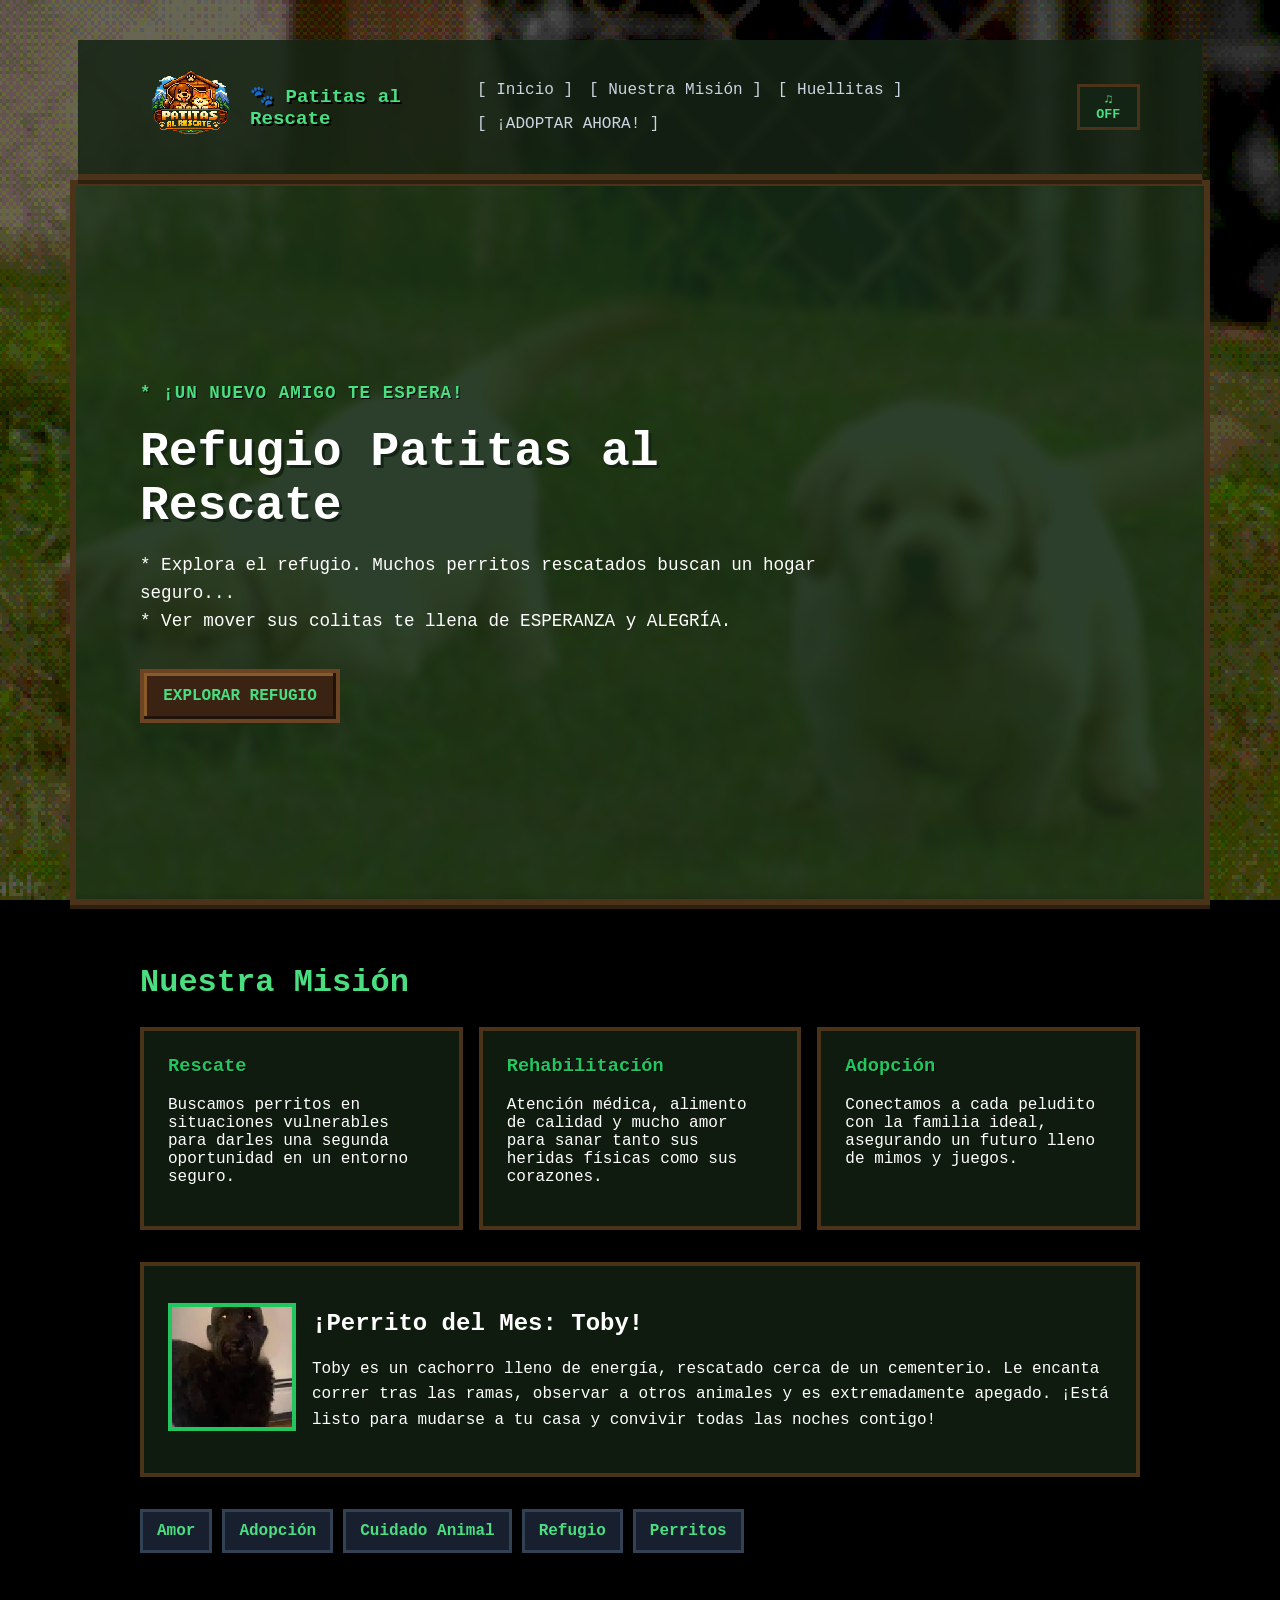
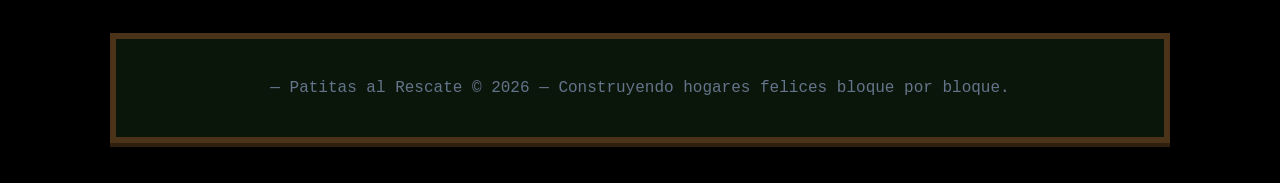
==== index.html @ 2d3a8abf "Dia 1, subida de la base del proyecto. asdqljwekqjwe" ====
<!DOCTYPE html>
<html lang="es">
<head>
    <meta charset="UTF-8">
    <meta name="viewport" content="width=device-width, initial-scale=1.0">
    <title>Patitas al Rescate - Refugio Animal</title>
    <link rel="stylesheet" href="css/style.css">
</head>
<body>

    <nav class="navbar">
        <img class="nav-icon" src="media/img/icono.jpg" alt="Perrito rescatado en estilo pixel art">
        <a class="logo" href="#inicio">🐾 Patitas al Rescate</a>
        <div class="nav-links">
            <a href="#inicio">[ Inicio ]</a>
            <a href="#misiones">[ Nuestra Misión ]</a>
            <a href="#perritos">[ Huellitas ]</a>
            <a class="btn-retro" href="adopciones.html">[ ¡ADOPTAR AHORA! ]</a>
        </div>

        <button class="btn-musica" onclick="var m=document.getElementById('ost'); if(m.paused){m.play(); this.textContent='♫ ON';}else{m.pause(); this.textContent='♫ OFF';}">♫ OFF</button>
        <audio id="ost" src="assets/TerrariaOverworld.mp3" loop></audio>
    </nav>

    <header id="inicio" class="hero">
        <div class="hero-content">
            <p class="eyebrow">* ¡Un nuevo amigo te espera!</p>
            <h1>Refugio Patitas al Rescate</h1>
            <p class="dialogo-rpg">
                * Explora el refugio. Muchos perritos rescatados buscan un hogar seguro... <br>
                * Ver mover sus colitas te llena de ESPERANZA y ALEGRÍA.
            </p>
            <a class="button" href="#misiones">EXPLORAR REFUGIO</a>
        </div>
    </header>

    <main class="container">

        <section id="misiones" class="section">
            <h2>Nuestra Misión</h2>
            <div class="cards">
                <article class="card">
                    <h3>Rescate</h3>
                    <p>Buscamos perritos en situaciones vulnerables para darles una segunda oportunidad en un entorno seguro.</p>
                </article>
                <article class="card">
                    <h3>Rehabilitación</h3>
                    <p>Atención médica, alimento de calidad y mucho amor para sanar tanto sus heridas físicas como sus corazones.</p>
                </article>
                <article class="card">
                    <h3>Adopción</h3>
                    <p>Conectamos a cada peludito con la familia ideal, asegurando un futuro lleno de mimos y juegos.</p>
                </article>
            </div>
        </section>

        <section id="perritos" class="profile-row">
            <div class="avatar-container">
                <img src="media/img/Toby.jpeg" alt="Perrito rescatado en estilo pixel art">
            </div>  
            <div class="perfil-info">
                <h2> ¡Perrito del Mes: Toby!</h2>
                <p>
                    Toby es un cachorro lleno de energía, rescatado cerca de un cementerio. 
                    Le encanta correr tras las ramas, observar a otros animales y es extremadamente apegado. 
                    ¡Está listo para mudarse a tu casa y convivir todas las noches contigo!
                </p>
            </div>
        </section>

        <section class="tags">
            <span>Amor</span>
            <span>Adopción</span>
            <span>Cuidado Animal</span>
            <span>Refugio</span>
            <span>Perritos</span>
        </section>

    </main>

    <footer class="footer">
        <p>— Patitas al Rescate © 2026 — Construyendo hogares felices bloque por bloque.</p>
    </footer>

</body>
</html>
---- css/style.css ----
CSS


* {
    box-sizing: border-box;
}

body {
    margin: 0;
    font-family: 'Courier New', Courier, monospace;
    background-color: #000000;
    background-image: linear-gradient(rgba(0, 0, 0, 0.6), rgba(0, 0, 0, 0.6)), url('../media/img/fondo.gif');
    background-size: cover;
    background-position: center;
    background-repeat: no-repeat;
    background-attachment: fixed;
    color: #ffffff;
    display: flex;
    flex-direction: column;
    align-items: center;
    padding: 40px 20px;
    image-rendering: pixelated;
}

.navbar {
    position: sticky;
    top: 0;
    display: flex;
    justify-content: space-between;
    align-items: center;
    padding: 16px 5%;
    background-color: rgba(20, 36, 20, 0.85);
    backdrop-filter: blur(4px);
    border-bottom: 6px solid #4a3319;
    box-shadow: 0 4px 0 #2e1f0f;
    z-index: 10;
    width: 100%;
    max-width: 1000px;
}

.nav-icon {
    width: 102px;
    height: 102px;
    object-fit: cover;
    margin-right: 8px;
}

.nav-icon:hover{
    transform: scale(1.2);
}


.logo {
    color: #4ade80;
    font-weight: bold;
    text-decoration: none;
    font-size: 1.2rem;
    text-shadow: 2px 2px 0px #000;
    margin-right: auto;
}

.nav-links {
    display: flex;
    gap: 16px;
    flex-wrap: wrap;
}

.nav-links a {
    color: #cbd5e1;
    text-decoration: none;
}

.nav-links a:hover {
    color: #22c55e;
    text-shadow: 1px 1px 0px #000;
}

.hero {
    min-height: 65vh;
    display: flex;
    align-items: center;
    padding: 5vw;
    background-color: rgba(26, 51, 26, 0.75);
    backdrop-filter: blur(4px);
    border: 6px solid #4a3319;
    box-shadow: 0 4px 0 #2e1f0f;
    color: white;
    width: 100%;
    max-width: 1000px;
}

.hero-content {
    max-width: 720px;
}

.eyebrow {
    font-weight: bold;
    letter-spacing: 1px;
    text-transform: uppercase;
    color: #4ade80;
    text-shadow: 1px 1px 0px #000;
}

.hero h1 {
    font-size: 3rem;
    margin: 0 0 1rem;
    text-shadow: 3px 3px 0px #142414;
}

.hero p {
    font-size: 1.1rem;
    line-height: 1.6;
}

.button {
    display: inline-block;
    margin-top: 1rem;
    padding: 0.9rem 1.2rem;
    background-color: #3b2314;
    color: #4ade80;
    text-decoration: none;
    border: 4px solid #6b4423;
    box-shadow: inset -3px -3px 0px #22130a, inset 3px 3px 0px #8b5a2b;
    font-weight: bold;
}

.button:hover {
    background-color: #22c55e;
    color: #0d1a0d;
    border-color: #4ade80;
    box-shadow: none;
}

.container {
    width: 100%;
    max-width: 1000px;
    margin: 2rem auto;
}

.section h2 {
    font-size: 2rem;
    color: #4ade80;
    text-shadow: 2px 2px 0px #000;
}

.cards {
    display: flex;
    gap: 1rem;
    flex-wrap: wrap;
}

.card {
    flex: 1;
    min-width: 220px;
    background-color: rgba(20, 36, 20, 0.75);
    backdrop-filter: blur(4px);
    padding: 1.5rem;
    border: 4px solid #4a3319;
    box-shadow: 0 4px 0 #000;
}

.card h3 {
    color: #22c55e;
    margin-top: 0;
    text-shadow: 1px 1px 0px #000;
}

.profile-row {
    display: flex;
    align-items: center;
    gap: 1rem;
    margin-top: 2rem;
    padding: 1.5rem;
    background-color: rgba(20, 36, 20, 0.75);
    backdrop-filter: blur(4px);
    border: 4px solid #4a3319;
    box-shadow: 0 4px 0 #000;
}

.profile-row img {
    width: 120px;
    height: 120px;
    border: 4px solid #22c55e;
    background-color: #0d1a0d;
    object-fit: cover;
}

.profile-row p {
    line-height: 1.6;
}

.profile-row:hover{
    transform: scale(1.01);
}


.tags {
    display: flex;
    flex-wrap: wrap;
    gap: 10px;
    margin-top: 2rem;
}

.tags span {
    display: inline-block;
    background-color: rgba(30, 41, 59, 0.8);
    backdrop-filter: blur(4px);
    color: #4ade80;
    border: 3px solid #334155;
    padding: 10px 14px;
    font-weight: bold;
}

.tags span:hover {
    border-color: #22c55e;
    background-color: #22c55e;
    color: #0d1a0d;
}

.footer {
    margin-top: 3rem;
    padding: 1.5rem;
    text-align: center;
    background-color: rgba(13, 26, 13, 0.85);
    backdrop-filter: blur(4px);
    border: 6px solid #4a3319;
    box-shadow: 0 4px 0 #2e1f0f;
    color: #64748b;
    width: 100%;
    max-width: 1000px;
}

.btn-musica {
    display: inline-block;
    background-color: #142414;
    color: #4ade80;
    border: 3px solid #4a3319;
    padding: 5px 10px;
    font-family: 'Courier New', Courier, monospace;
    font-weight: bold;
    cursor: pointer;
    margin-left: 16px;
}

.btn-musica:hover {
    background-color: #4a3319;
    color: #ffffff;
}

@media (min-width: 600px) {
    body {
        grid-template-columns: repeat(2, 1fr);
    }
}

@media (min-width: 1024px) {
    body {
        grid-template-columns: repeat(3, 1fr);
    }
}
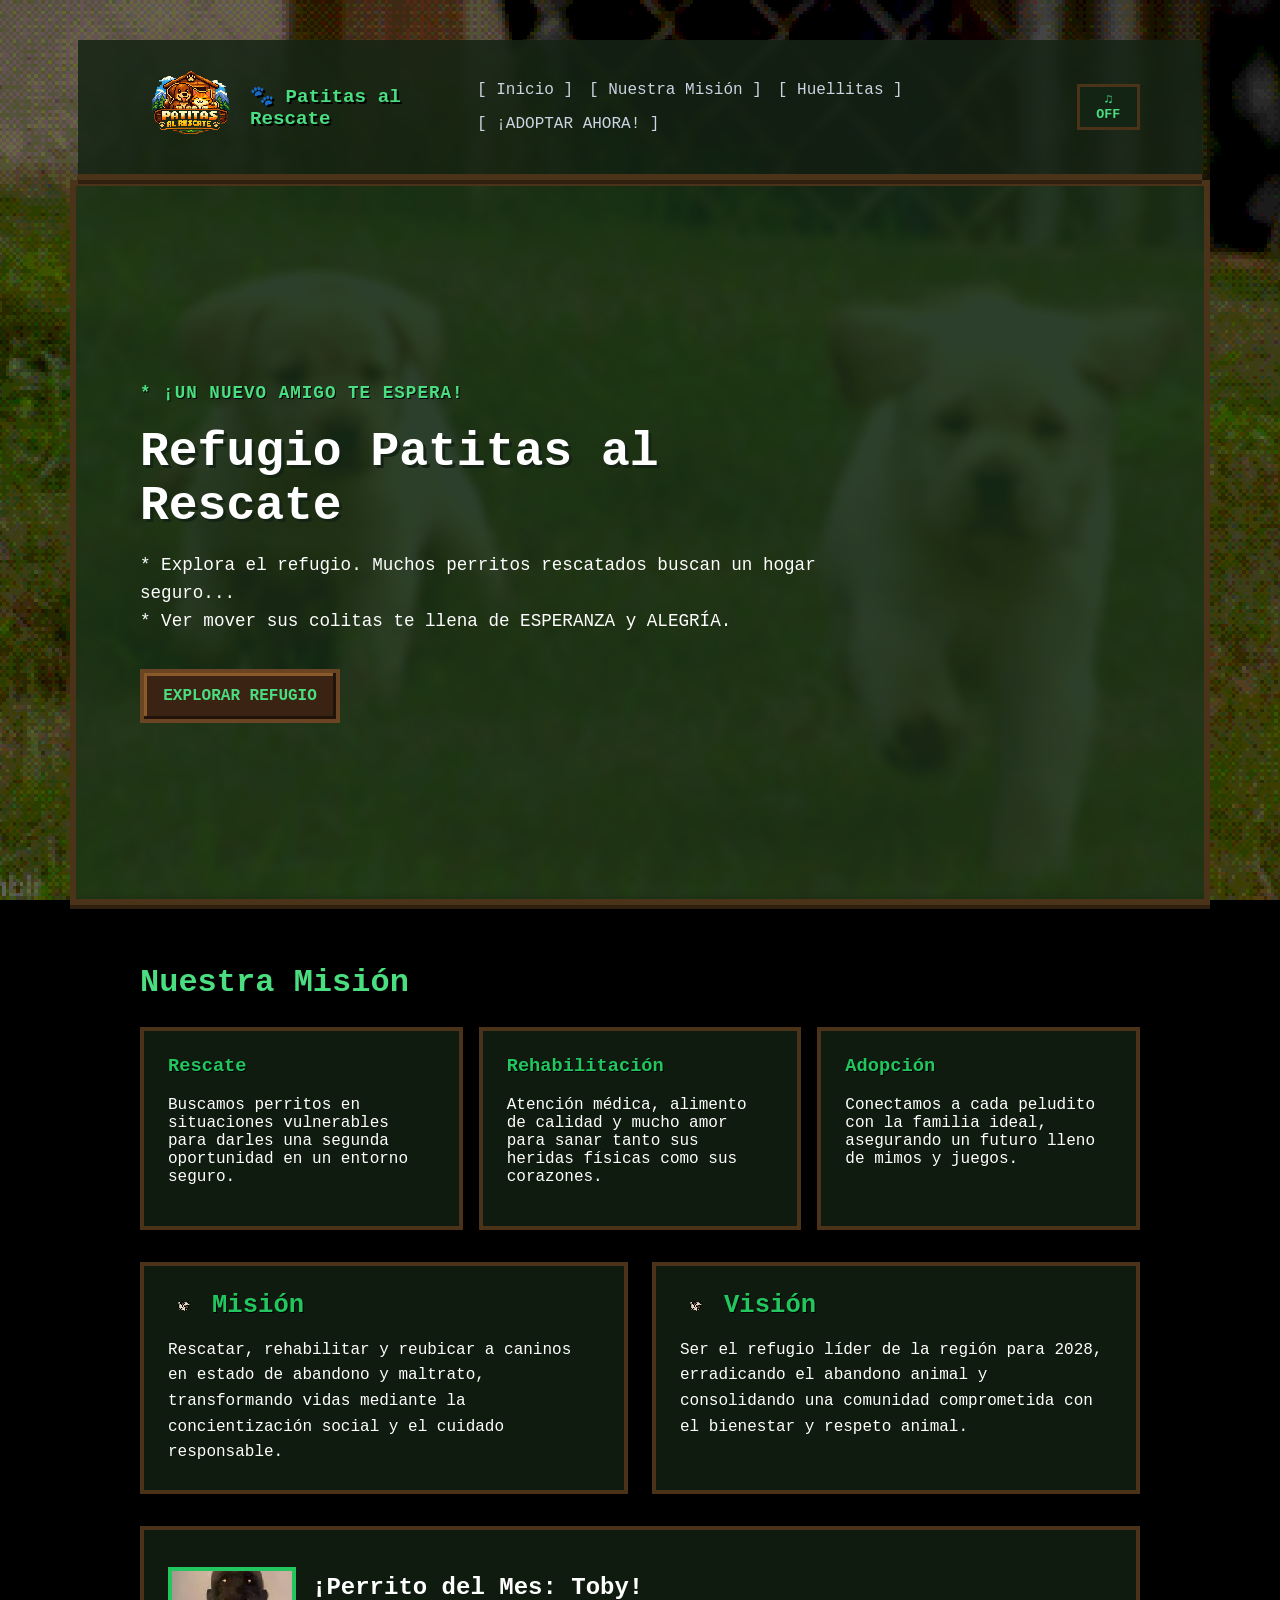
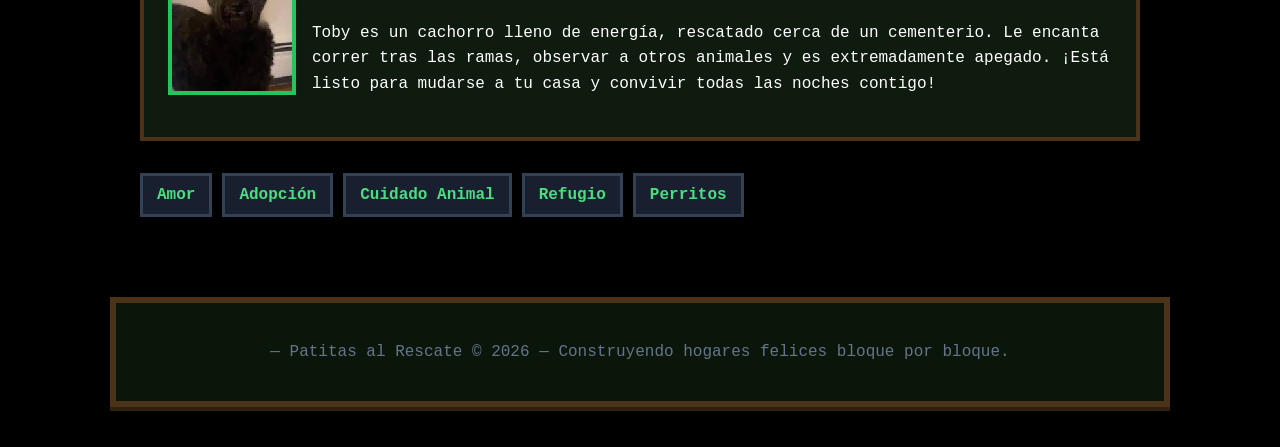
==== commit 3f5ceb2a: "VIsion y mision agregadas. aSDASDASD" ====
--- a/index.html
+++ b/index.html
@@ -54,6 +54,23 @@
             </div>
         </section>
 
+        <section class="vision-mision-container">
+            <article class="v-m-block">
+                <div class="v-m-header">
+                    <img src="media/img/dog2.gif" alt="Icono de Misión" class="v-m-icon">
+                    <h3>Misión</h3>
+                </div>
+                <p>Rescatar, rehabilitar y reubicar a caninos en estado de abandono y maltrato, transformando vidas mediante la concientización social y el cuidado responsable.</p>
+            </article>
+            <article class="v-m-block">
+                <div class="v-m-header">
+                    <img src="media/img/dog2.gif" alt="Icono de Visión" class="v-m-icon">
+                    <h3>Visión</h3>
+                </div>
+                <p>Ser el refugio líder de la región para 2028, erradicando el abandono animal y consolidando una comunidad comprometida con el bienestar y respeto animal.</p>
+            </article>
+        </section>
+
         <section id="perritos" class="profile-row">
             <div class="avatar-container">
                 <img src="media/img/Toby.jpeg" alt="Perrito rescatado en estilo pixel art">
--- a/css/style.css
+++ b/css/style.css
@@ -49,7 +49,6 @@
     transform: scale(1.2);
 }
 
-
 .logo {
     color: #4ade80;
     font-weight: bold;
@@ -162,6 +161,62 @@
 .card h3 {
     color: #22c55e;
     margin-top: 0;
+    text-shadow: 1px 1px 0px #000;
+}
+
+.vision-mision-container {
+    display: flex;
+    gap: 1.5rem;
+    margin-top: 2rem;
+    flex-wrap: wrap;
+}
+
+.v-m-block {
+    flex: 1;
+    min-width: 280px;
+    background-color: rgba(20, 36, 20, 0.75);
+    backdrop-filter: blur(4px);
+    padding: 1.5rem;
+    border: 4px solid #4a3319;
+    box-shadow: 0 4px 0 #000;
+}
+
+.v-m-header {
+    display: flex;
+    align-items: center;
+    gap: 12px;
+    margin-bottom: 1rem;
+}
+
+.v-m-icon {
+    width: 32px;
+    height: 32px;
+    object-fit: contain;
+}
+
+.v-m-block h3 {
+    color: #22c55e;
+    margin: 0;
+    font-size: 1.6rem;
+    text-shadow: 1px 1px 0px #000;
+}
+
+.v-m-block:hover {
+    color: #22c55e;
+    text-shadow: 1px 1px 0px #000;
+}
+
+.v-m-block:hover{
+    transform: scale(1.05);
+}
+
+.v-m-block p {
+    line-height: 1.6;
+    margin: 0;
+}
+
+.nav-links a:hover {
+    color: #22c55e;
     text-shadow: 1px 1px 0px #000;
 }
 
@@ -193,7 +248,6 @@
     transform: scale(1.01);
 }
 
-
 .tags {
     display: flex;
     flex-wrap: wrap;
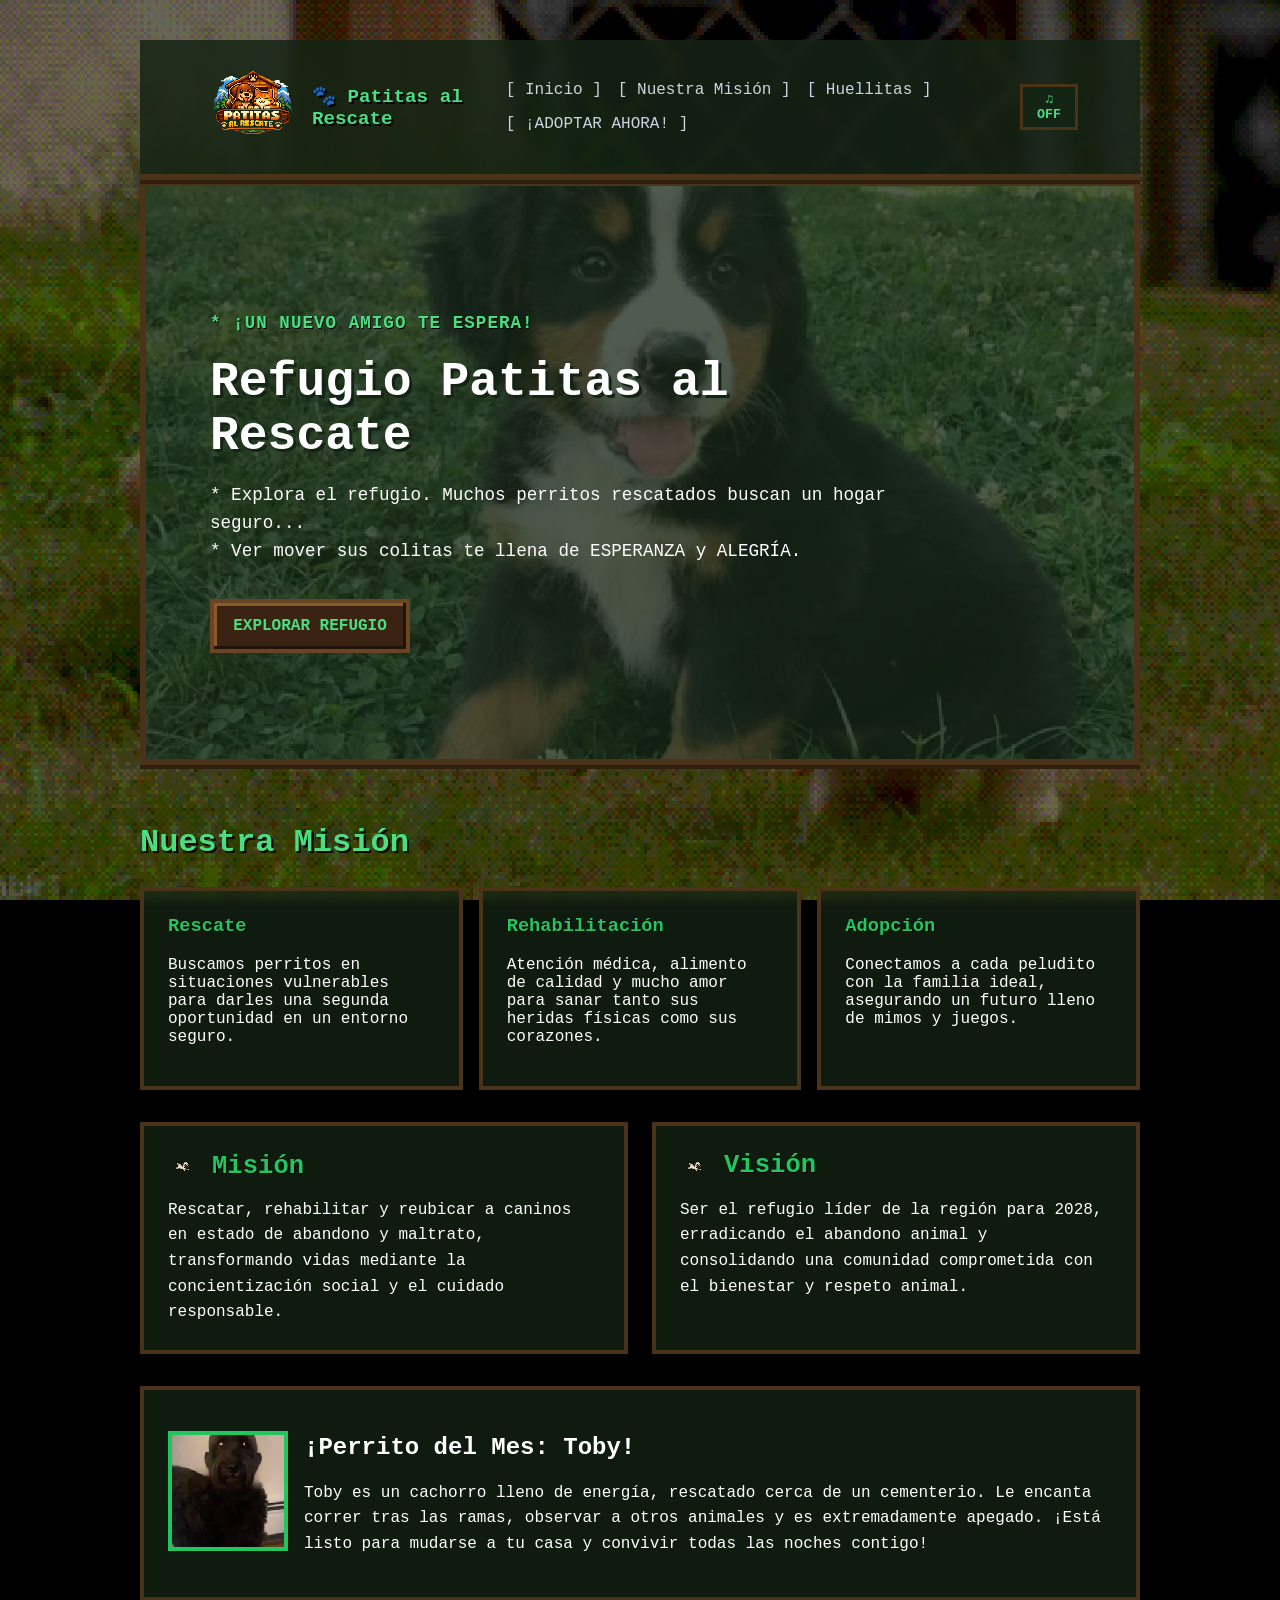
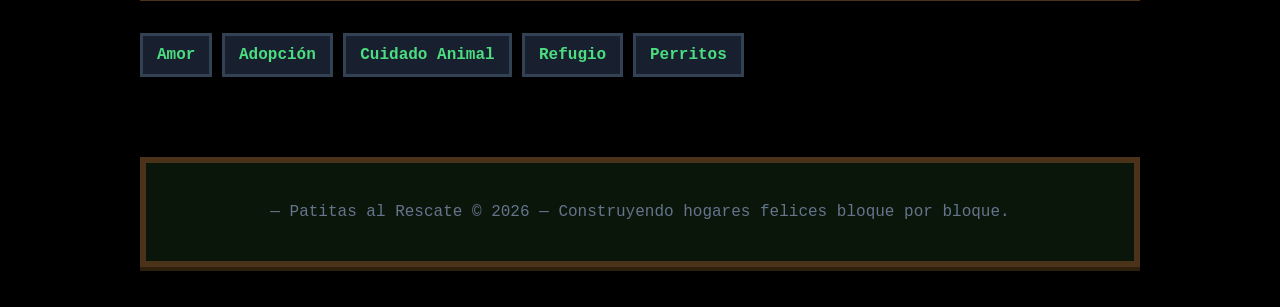
==== commit 0baadfbe: "Agregar carrusel, owo jasmdoaskdqwe" ====
--- a/index.html
+++ b/index.html
@@ -22,7 +22,15 @@
         <audio id="ost" src="assets/TerrariaOverworld.mp3" loop></audio>
     </nav>
 
-    <header id="inicio" class="hero">
+    <header id="inicio" class="hero-carrusel-container">
+        <div class="carrusel-wrapper-hero">
+            <div class="perritos-fondo">
+                <img class="perrito-img" src="media/img/nutellin.jpg" alt="Actividad del refugio 1">
+                <img class="perrito-img" src="media/img/domi.jpg" alt="Actividad del refugio 2">
+                <img class="perrito-img" src="media/img/maopidi.jpg" alt="Actividad del refugio 3">
+            </div>
+        </div>
+
         <div class="hero-content">
             <p class="eyebrow">* ¡Un nuevo amigo te espera!</p>
             <h1>Refugio Patitas al Rescate</h1>
--- a/css/style.css
+++ b/css/style.css
@@ -1,6 +1,3 @@
-CSS
-
-
 * {
     box-sizing: border-box;
 }
@@ -45,7 +42,7 @@
     margin-right: 8px;
 }
 
-.nav-icon:hover{
+.nav-icon:hover {
     transform: scale(1.2);
 }
 
@@ -74,22 +71,80 @@
     text-shadow: 1px 1px 0px #000;
 }
 
-.hero {
+.btn-musica {
+    display: inline-block;
+    background-color: #142414;
+    color: #4ade80;
+    border: 3px solid #4a3319;
+    padding: 5px 10px;
+    font-family: 'Courier New', Courier, monospace;
+    font-weight: bold;
+    cursor: pointer;
+    margin-left: 16px;
+}
+
+.btn-musica:hover {
+    background-color: #4a3319;
+    color: #ffffff;
+}
+
+.hero-carrusel-container {
+    position: relative;
     min-height: 65vh;
     display: flex;
     align-items: center;
     padding: 5vw;
-    background-color: rgba(26, 51, 26, 0.75);
-    backdrop-filter: blur(4px);
     border: 6px solid #4a3319;
     box-shadow: 0 4px 0 #2e1f0f;
+    width: 100%;
+    max-width: 1000px;
+    overflow: hidden;
+}
+
+.carrusel-wrapper-hero {
+    position: absolute;
+    top: 0;
+    left: 0;
+    width: 100%;
+    height: 100%;
+    z-index: 1;
+}
+
+.carrusel-wrapper-hero::after {
+    content: '';
+    position: absolute;
+    top: 0;
+    left: 0;
+    width: 100%;
+    height: 100%;
+    background-color: rgba(20, 36, 20, 0.75);
+    z-index: 2;
+}
+
+.perritos-fondo {
+    display: flex;
+    position: absolute;
+    top: 0;
+    left: 0;
+    width: 300%;
+    height: 100%;
+    z-index: 1;
+    animation: moverFotos 10s infinite;
+}
+
+.perrito-img {
+    width: 33.333%;
+    height: 100%;
+    object-fit: cover;
+    object-position: center;
+    image-rendering: optimizeSpeed;
+}
+
+.hero-content {
+    position: relative;
+    max-width: 720px;
+    z-index: 3;
     color: white;
-    width: 100%;
-    max-width: 1000px;
-}
-
-.hero-content {
-    max-width: 720px;
 }
 
 .eyebrow {
@@ -100,13 +155,13 @@
     text-shadow: 1px 1px 0px #000;
 }
 
-.hero h1 {
+.hero-content h1 {
     font-size: 3rem;
     margin: 0 0 1rem;
     text-shadow: 3px 3px 0px #142414;
 }
 
-.hero p {
+.hero-content p {
     font-size: 1.1rem;
     line-height: 1.6;
 }
@@ -179,6 +234,13 @@
     padding: 1.5rem;
     border: 4px solid #4a3319;
     box-shadow: 0 4px 0 #000;
+    transition: transform 0.2s ease, text-shadow 0.2s ease;
+}
+
+.v-m-block:hover {
+    color: #22c55e;
+    text-shadow: 1px 1px 0px #000;
+    transform: scale(1.05);
 }
 
 .v-m-header {
@@ -201,23 +263,9 @@
     text-shadow: 1px 1px 0px #000;
 }
 
-.v-m-block:hover {
-    color: #22c55e;
-    text-shadow: 1px 1px 0px #000;
-}
-
-.v-m-block:hover{
-    transform: scale(1.05);
-}
-
 .v-m-block p {
     line-height: 1.6;
     margin: 0;
-}
-
-.nav-links a:hover {
-    color: #22c55e;
-    text-shadow: 1px 1px 0px #000;
 }
 
 .profile-row {
@@ -230,6 +278,11 @@
     backdrop-filter: blur(4px);
     border: 4px solid #4a3319;
     box-shadow: 0 4px 0 #000;
+    transition: transform 0.2s ease;
+}
+
+.profile-row:hover {
+    transform: scale(1.01);
 }
 
 .profile-row img {
@@ -244,10 +297,6 @@
     line-height: 1.6;
 }
 
-.profile-row:hover{
-    transform: scale(1.01);
-}
-
 .tags {
     display: flex;
     flex-wrap: wrap;
@@ -263,6 +312,7 @@
     border: 3px solid #334155;
     padding: 10px 14px;
     font-weight: bold;
+    cursor: pointer;
 }
 
 .tags span:hover {
@@ -284,21 +334,19 @@
     max-width: 1000px;
 }
 
-.btn-musica {
-    display: inline-block;
-    background-color: #142414;
-    color: #4ade80;
-    border: 3px solid #4a3319;
-    padding: 5px 10px;
-    font-family: 'Courier New', Courier, monospace;
-    font-weight: bold;
-    cursor: pointer;
-    margin-left: 16px;
-}
-
-.btn-musica:hover {
-    background-color: #4a3319;
-    color: #ffffff;
+@keyframes moverFotos {
+    0%, 25% {
+        transform: translateX(0);
+    }
+    33.33%, 58.33% {
+        transform: translateX(-33.333%);
+    }
+    66.66%, 91.66% {
+        transform: translateX(-66.666%);
+    }
+    100% {
+        transform: translateX(0);
+    }
 }
 
 @media (min-width: 600px) {
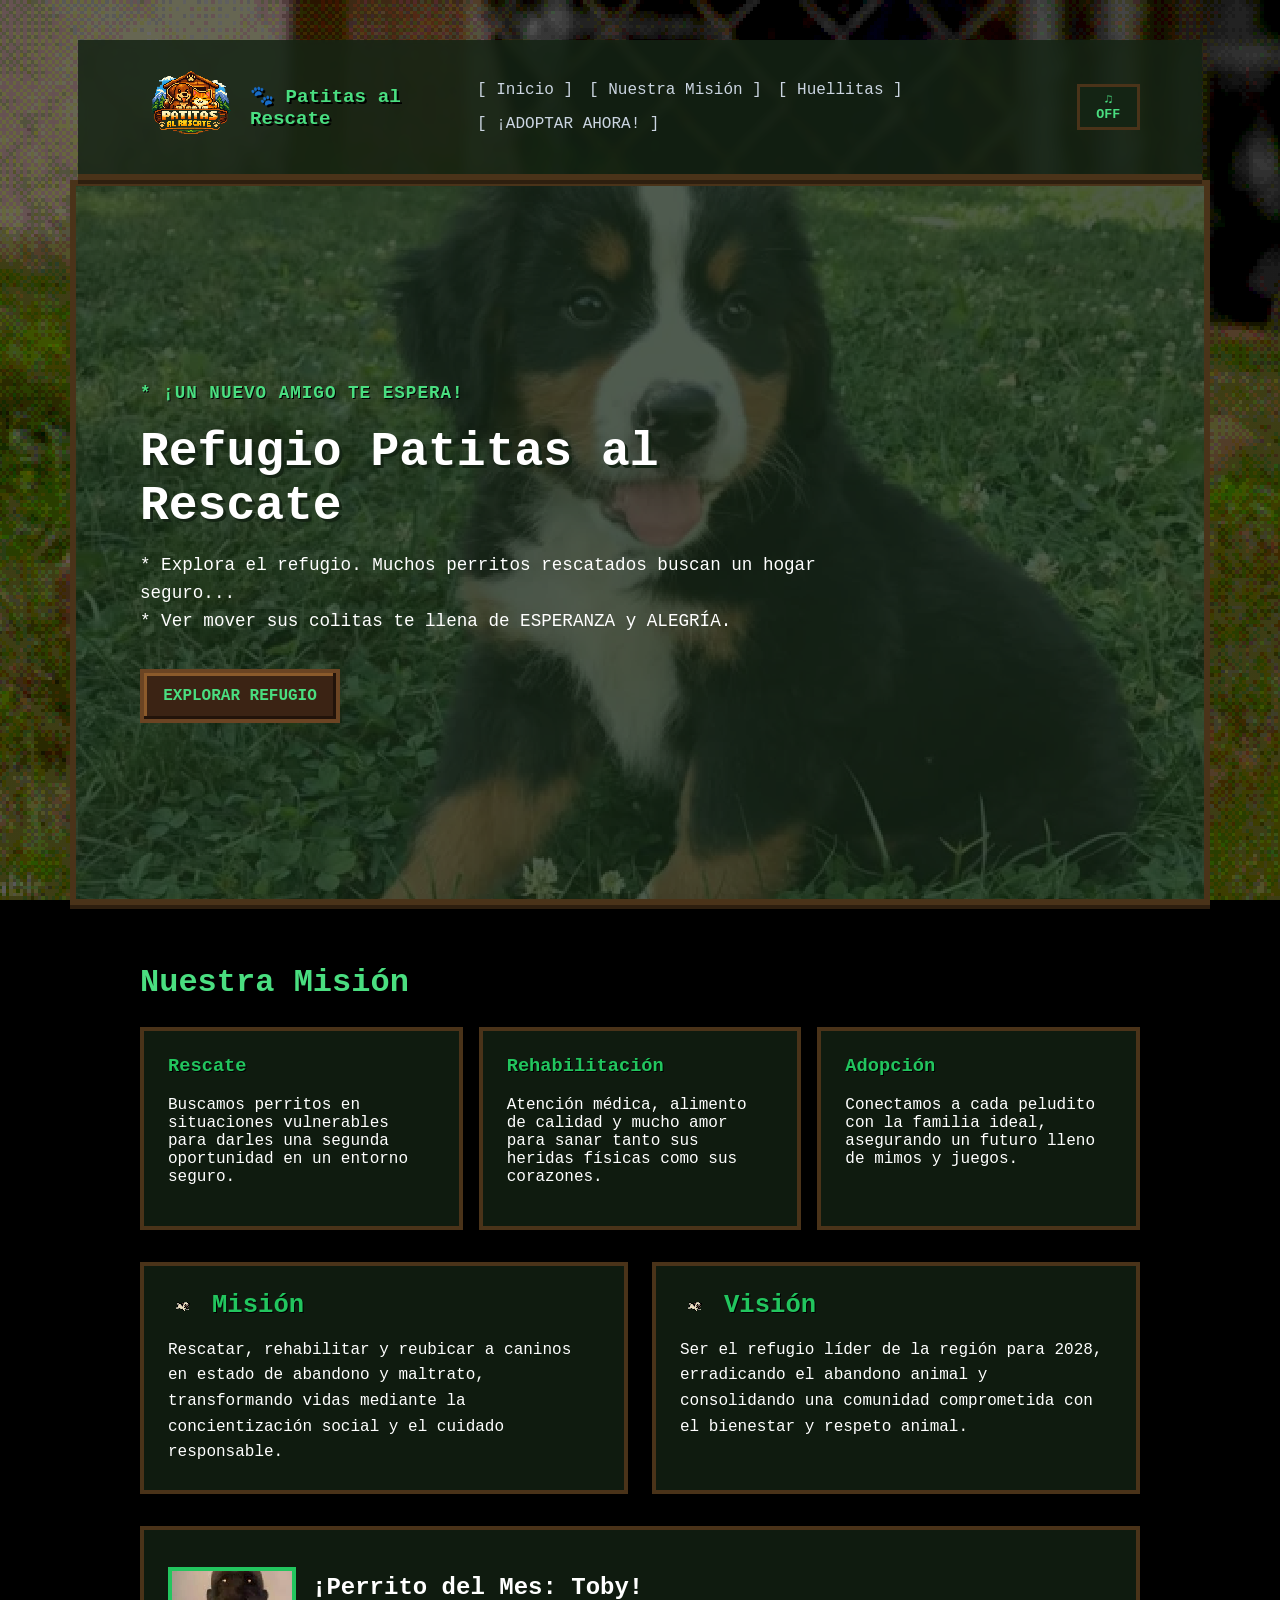
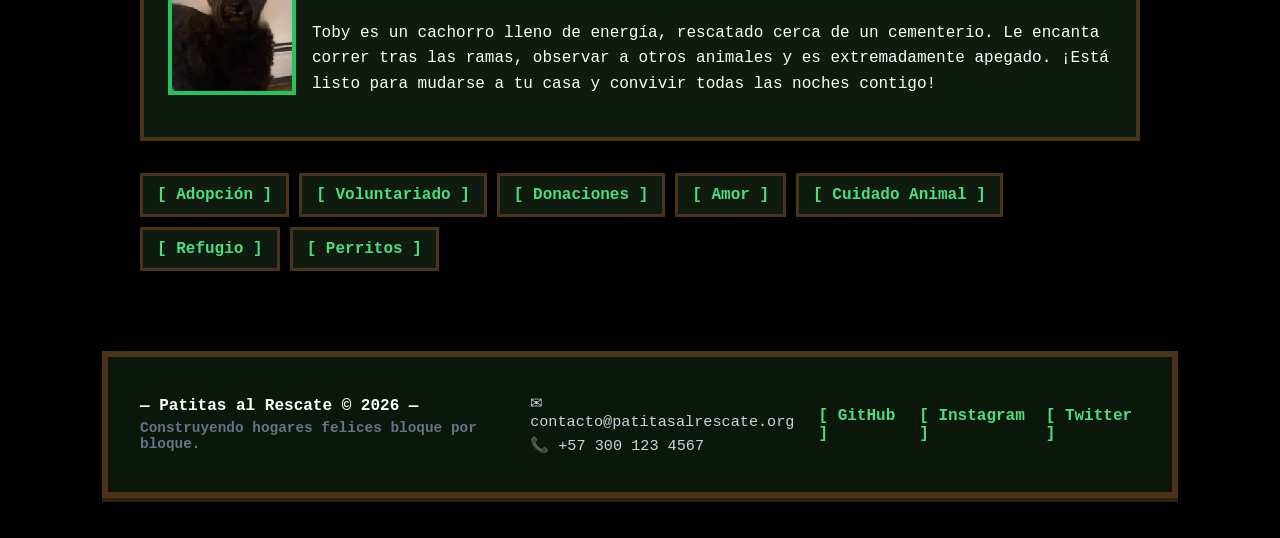
==== commit 6a274658: "feat: add media links, and page connections asdasdqewq" ====
--- a/index.html
+++ b/index.html
@@ -1,111 +1,127 @@
-<!DOCTYPE html>
-<html lang="es">
-<head>
-    <meta charset="UTF-8">
-    <meta name="viewport" content="width=device-width, initial-scale=1.0">
-    <title>Patitas al Rescate - Refugio Animal</title>
-    <link rel="stylesheet" href="css/style.css">
-</head>
-<body>
-
-    <nav class="navbar">
-        <img class="nav-icon" src="media/img/icono.jpg" alt="Perrito rescatado en estilo pixel art">
-        <a class="logo" href="#inicio">🐾 Patitas al Rescate</a>
-        <div class="nav-links">
-            <a href="#inicio">[ Inicio ]</a>
-            <a href="#misiones">[ Nuestra Misión ]</a>
-            <a href="#perritos">[ Huellitas ]</a>
-            <a class="btn-retro" href="adopciones.html">[ ¡ADOPTAR AHORA! ]</a>
-        </div>
-
-        <button class="btn-musica" onclick="var m=document.getElementById('ost'); if(m.paused){m.play(); this.textContent='♫ ON';}else{m.pause(); this.textContent='♫ OFF';}">♫ OFF</button>
-        <audio id="ost" src="assets/TerrariaOverworld.mp3" loop></audio>
-    </nav>
-
-    <header id="inicio" class="hero-carrusel-container">
-        <div class="carrusel-wrapper-hero">
-            <div class="perritos-fondo">
-                <img class="perrito-img" src="media/img/nutellin.jpg" alt="Actividad del refugio 1">
-                <img class="perrito-img" src="media/img/domi.jpg" alt="Actividad del refugio 2">
-                <img class="perrito-img" src="media/img/maopidi.jpg" alt="Actividad del refugio 3">
-            </div>
-        </div>
-
-        <div class="hero-content">
-            <p class="eyebrow">* ¡Un nuevo amigo te espera!</p>
-            <h1>Refugio Patitas al Rescate</h1>
-            <p class="dialogo-rpg">
-                * Explora el refugio. Muchos perritos rescatados buscan un hogar seguro... <br>
-                * Ver mover sus colitas te llena de ESPERANZA y ALEGRÍA.
-            </p>
-            <a class="button" href="#misiones">EXPLORAR REFUGIO</a>
-        </div>
-    </header>
-
-    <main class="container">
-
-        <section id="misiones" class="section">
-            <h2>Nuestra Misión</h2>
-            <div class="cards">
-                <article class="card">
-                    <h3>Rescate</h3>
-                    <p>Buscamos perritos en situaciones vulnerables para darles una segunda oportunidad en un entorno seguro.</p>
-                </article>
-                <article class="card">
-                    <h3>Rehabilitación</h3>
-                    <p>Atención médica, alimento de calidad y mucho amor para sanar tanto sus heridas físicas como sus corazones.</p>
-                </article>
-                <article class="card">
-                    <h3>Adopción</h3>
-                    <p>Conectamos a cada peludito con la familia ideal, asegurando un futuro lleno de mimos y juegos.</p>
-                </article>
-            </div>
-        </section>
-
-        <section class="vision-mision-container">
-            <article class="v-m-block">
-                <div class="v-m-header">
-                    <img src="media/img/dog2.gif" alt="Icono de Misión" class="v-m-icon">
-                    <h3>Misión</h3>
-                </div>
-                <p>Rescatar, rehabilitar y reubicar a caninos en estado de abandono y maltrato, transformando vidas mediante la concientización social y el cuidado responsable.</p>
-            </article>
-            <article class="v-m-block">
-                <div class="v-m-header">
-                    <img src="media/img/dog2.gif" alt="Icono de Visión" class="v-m-icon">
-                    <h3>Visión</h3>
-                </div>
-                <p>Ser el refugio líder de la región para 2028, erradicando el abandono animal y consolidando una comunidad comprometida con el bienestar y respeto animal.</p>
-            </article>
-        </section>
-
-        <section id="perritos" class="profile-row">
-            <div class="avatar-container">
-                <img src="media/img/Toby.jpeg" alt="Perrito rescatado en estilo pixel art">
-            </div>  
-            <div class="perfil-info">
-                <h2> ¡Perrito del Mes: Toby!</h2>
-                <p>
-                    Toby es un cachorro lleno de energía, rescatado cerca de un cementerio. 
-                    Le encanta correr tras las ramas, observar a otros animales y es extremadamente apegado. 
-                    ¡Está listo para mudarse a tu casa y convivir todas las noches contigo!
-                </p>
-            </div>
-        </section>
-
-        <section class="tags">
-            <span>Amor</span>
-            <span>Adopción</span>
-            <span>Cuidado Animal</span>
-            <span>Refugio</span>
-            <span>Perritos</span>
-        </section>
-
-    </main>
-
-    <footer class="footer">
-        <p>— Patitas al Rescate © 2026 — Construyendo hogares felices bloque por bloque.</p>
-    </footer>
-
-</body>
+<!DOCTYPE html>
+<html lang="es">
+<head>
+    <meta charset="UTF-8">
+    <meta name="viewport" content="width=device-width, initial-scale=1.0">
+    <title>Patitas al Rescate - Refugio Animal</title>
+    <link rel="stylesheet" href="css/style.css">
+</head>
+<body>
+
+    <nav class="navbar">
+        <img class="nav-icon" src="media/img/icono.jpg" alt="Perrito rescatado en estilo pixel art">
+        <a class="logo" href="#inicio">🐾 Patitas al Rescate</a>
+        <div class="nav-links">
+            <a href="#inicio">[ Inicio ]</a>
+            <a href="#misiones">[ Nuestra Misión ]</a>
+            <a href="#perritos">[ Huellitas ]</a>
+            <a class="btn-retro" href="adopciones.html">[ ¡ADOPTAR AHORA! ]</a>
+        </div>
+
+        <button class="btn-musica" onclick="var m=document.getElementById('ost'); if(m.paused){m.play(); this.textContent='♫ ON';}else{m.pause(); this.textContent='♫ OFF';}">♫ OFF</button>
+        <audio id="ost" src="assets/TerrariaOverworld.mp3" loop></audio>
+    </nav>
+
+    <header id="inicio" class="hero-carrusel-container">
+        <div class="carrusel-wrapper-hero">
+            <div class="perritos-fondo">
+                <img class="perrito-img" src="media/img/nutellin.jpg" alt="Actividad del refugio 1">
+                <img class="perrito-img" src="media/img/domi.jpg" alt="Actividad del refugio 2">
+                <img class="perrito-img" src="media/img/maopidi.jpg" alt="Actividad del refugio 3">
+            </div>
+        </div>
+
+        <div class="hero-content">
+            <p class="eyebrow">* ¡Un nuevo amigo te espera!</p>
+            <h1>Refugio Patitas al Rescate</h1>
+            <p class="dialogo-rpg">
+                * Explora el refugio. Muchos perritos rescatados buscan un hogar seguro... <br>
+                * Ver mover sus colitas te llena de ESPERANZA y ALEGRÍA.
+            </p>
+            <a class="button" href="#misiones">EXPLORAR REFUGIO</a>
+        </div>
+    </header>
+
+    <main class="container">
+
+        <section id="misiones" class="section">
+            <h2>Nuestra Misión</h2>
+            <div class="cards">
+                <article class="card">
+                    <h3>Rescate</h3>
+                    <p>Buscamos perritos en situaciones vulnerables para darles una segunda oportunidad en un entorno seguro.</p>
+                </article>
+                <article class="card">
+                    <h3>Rehabilitación</h3>
+                    <p>Atención médica, alimento de calidad y mucho amor para sanar tanto sus heridas físicas como sus corazones.</p>
+                </article>
+                <article class="card">
+                    <h3>Adopción</h3>
+                    <p>Conectamos a cada peludito con la familia ideal, asegurando un futuro lleno de mimos y juegos.</p>
+                </article>
+            </div>
+        </section>
+
+        <section class="vision-mision-container">
+            <article class="v-m-block">
+                <div class="v-m-header">
+                    <img src="media/img/dog2.gif" alt="Icono de Misión" class="v-m-icon">
+                    <h3>Misión</h3>
+                </div>
+                <p>Rescatar, rehabilitar y reubicar a caninos en estado de abandono y maltrato, transformando vidas mediante la concientización social y el cuidado responsable.</p>
+            </article>
+            <article class="v-m-block">
+                <div class="v-m-header">
+                    <img src="media/img/dog2.gif" alt="Icono de Visión" class="v-m-icon">
+                    <h3>Visión</h3>
+                </div>
+                <p>Ser el refugio líder de la región para 2028, erradicando el abandono animal y consolidando una comunidad comprometida con el bienestar y respeto animal.</p>
+            </article>
+        </section>
+
+        <section id="perritos" class="profile-row">
+            <div class="avatar-container">
+                <img src="media/img/Toby.jpeg" alt="Perrito rescatado en estilo pixel art">
+            </div>  
+            <div class="perfil-info">
+                <h2> ¡Perrito del Mes: Toby!</h2>
+                <p>
+                    Toby es un cachorro lleno de energía, rescatado cerca de un cementerio. 
+                    Le encanta correr tras las ramas, observar a otros animales y es extremadamente apegado. 
+                    ¡Está listo para mudarse a tu casa y convivir todas las noches contigo!
+                </p>
+            </div>
+        </section>
+
+        <section class="tags">
+            <a href="adopciones.html"><span>[ Adopción ]</span></a>
+            <a href="contacto.html"><span>[ Voluntariado ]</span></a>
+            <a href="contacto.html"><span>[ Donaciones ]</span></a>
+            <span>[ Amor ]</span>
+            <span>[ Cuidado Animal ]</span>
+            <span>[ Refugio ]</span>
+            <span>[ Perritos ]</span>
+        </section>
+
+    </main>
+
+    <footer class="footer">
+        <div class="footer-content">
+            <div class="footer-brand">
+                <p>— Patitas al Rescate © 2026 —</p>
+                <p class="footer-slogan">Construyendo hogares felices bloque por bloque.</p>
+            </div>
+            <div class="footer-contact">
+                <p>✉ contacto@patitasalrescate.org</p>
+                <p>📞 +57 300 123 4567</p>
+            </div>
+            <div class="footer-links">
+                <a href="https://github.com" target="_blank">[ GitHub ]</a>
+                <a href="#" target="_blank">[ Instagram ]</a>
+                <a href="#" target="_blank">[ Twitter ]</a>
+            </div>
+        </div>
+    </footer>
+
+</body>
 </html>
--- a/css/style.css
+++ b/css/style.css
@@ -1,362 +1,417 @@
-* {
-    box-sizing: border-box;
-}
-
-body {
-    margin: 0;
-    font-family: 'Courier New', Courier, monospace;
-    background-color: #000000;
-    background-image: linear-gradient(rgba(0, 0, 0, 0.6), rgba(0, 0, 0, 0.6)), url('../media/img/fondo.gif');
-    background-size: cover;
-    background-position: center;
-    background-repeat: no-repeat;
-    background-attachment: fixed;
-    color: #ffffff;
-    display: flex;
-    flex-direction: column;
-    align-items: center;
-    padding: 40px 20px;
-    image-rendering: pixelated;
-}
-
-.navbar {
-    position: sticky;
-    top: 0;
-    display: flex;
-    justify-content: space-between;
-    align-items: center;
-    padding: 16px 5%;
-    background-color: rgba(20, 36, 20, 0.85);
-    backdrop-filter: blur(4px);
-    border-bottom: 6px solid #4a3319;
-    box-shadow: 0 4px 0 #2e1f0f;
-    z-index: 10;
-    width: 100%;
-    max-width: 1000px;
-}
-
-.nav-icon {
-    width: 102px;
-    height: 102px;
-    object-fit: cover;
-    margin-right: 8px;
-}
-
-.nav-icon:hover {
-    transform: scale(1.2);
-}
-
-.logo {
-    color: #4ade80;
-    font-weight: bold;
-    text-decoration: none;
-    font-size: 1.2rem;
-    text-shadow: 2px 2px 0px #000;
-    margin-right: auto;
-}
-
-.nav-links {
-    display: flex;
-    gap: 16px;
-    flex-wrap: wrap;
-}
-
-.nav-links a {
-    color: #cbd5e1;
-    text-decoration: none;
-}
-
-.nav-links a:hover {
-    color: #22c55e;
-    text-shadow: 1px 1px 0px #000;
-}
-
-.btn-musica {
-    display: inline-block;
-    background-color: #142414;
-    color: #4ade80;
-    border: 3px solid #4a3319;
-    padding: 5px 10px;
-    font-family: 'Courier New', Courier, monospace;
-    font-weight: bold;
-    cursor: pointer;
-    margin-left: 16px;
-}
-
-.btn-musica:hover {
-    background-color: #4a3319;
-    color: #ffffff;
-}
-
-.hero-carrusel-container {
-    position: relative;
-    min-height: 65vh;
-    display: flex;
-    align-items: center;
-    padding: 5vw;
-    border: 6px solid #4a3319;
-    box-shadow: 0 4px 0 #2e1f0f;
-    width: 100%;
-    max-width: 1000px;
-    overflow: hidden;
-}
-
-.carrusel-wrapper-hero {
-    position: absolute;
-    top: 0;
-    left: 0;
-    width: 100%;
-    height: 100%;
-    z-index: 1;
-}
-
-.carrusel-wrapper-hero::after {
-    content: '';
-    position: absolute;
-    top: 0;
-    left: 0;
-    width: 100%;
-    height: 100%;
-    background-color: rgba(20, 36, 20, 0.75);
-    z-index: 2;
-}
-
-.perritos-fondo {
-    display: flex;
-    position: absolute;
-    top: 0;
-    left: 0;
-    width: 300%;
-    height: 100%;
-    z-index: 1;
-    animation: moverFotos 10s infinite;
-}
-
-.perrito-img {
-    width: 33.333%;
-    height: 100%;
-    object-fit: cover;
-    object-position: center;
-    image-rendering: optimizeSpeed;
-}
-
-.hero-content {
-    position: relative;
-    max-width: 720px;
-    z-index: 3;
-    color: white;
-}
-
-.eyebrow {
-    font-weight: bold;
-    letter-spacing: 1px;
-    text-transform: uppercase;
-    color: #4ade80;
-    text-shadow: 1px 1px 0px #000;
-}
-
-.hero-content h1 {
-    font-size: 3rem;
-    margin: 0 0 1rem;
-    text-shadow: 3px 3px 0px #142414;
-}
-
-.hero-content p {
-    font-size: 1.1rem;
-    line-height: 1.6;
-}
-
-.button {
-    display: inline-block;
-    margin-top: 1rem;
-    padding: 0.9rem 1.2rem;
-    background-color: #3b2314;
-    color: #4ade80;
-    text-decoration: none;
-    border: 4px solid #6b4423;
-    box-shadow: inset -3px -3px 0px #22130a, inset 3px 3px 0px #8b5a2b;
-    font-weight: bold;
-}
-
-.button:hover {
-    background-color: #22c55e;
-    color: #0d1a0d;
-    border-color: #4ade80;
-    box-shadow: none;
-}
-
-.container {
-    width: 100%;
-    max-width: 1000px;
-    margin: 2rem auto;
-}
-
-.section h2 {
-    font-size: 2rem;
-    color: #4ade80;
-    text-shadow: 2px 2px 0px #000;
-}
-
-.cards {
-    display: flex;
-    gap: 1rem;
-    flex-wrap: wrap;
-}
-
-.card {
-    flex: 1;
-    min-width: 220px;
-    background-color: rgba(20, 36, 20, 0.75);
-    backdrop-filter: blur(4px);
-    padding: 1.5rem;
-    border: 4px solid #4a3319;
-    box-shadow: 0 4px 0 #000;
-}
-
-.card h3 {
-    color: #22c55e;
-    margin-top: 0;
-    text-shadow: 1px 1px 0px #000;
-}
-
-.vision-mision-container {
-    display: flex;
-    gap: 1.5rem;
-    margin-top: 2rem;
-    flex-wrap: wrap;
-}
-
-.v-m-block {
-    flex: 1;
-    min-width: 280px;
-    background-color: rgba(20, 36, 20, 0.75);
-    backdrop-filter: blur(4px);
-    padding: 1.5rem;
-    border: 4px solid #4a3319;
-    box-shadow: 0 4px 0 #000;
-    transition: transform 0.2s ease, text-shadow 0.2s ease;
-}
-
-.v-m-block:hover {
-    color: #22c55e;
-    text-shadow: 1px 1px 0px #000;
-    transform: scale(1.05);
-}
-
-.v-m-header {
-    display: flex;
-    align-items: center;
-    gap: 12px;
-    margin-bottom: 1rem;
-}
-
-.v-m-icon {
-    width: 32px;
-    height: 32px;
-    object-fit: contain;
-}
-
-.v-m-block h3 {
-    color: #22c55e;
-    margin: 0;
-    font-size: 1.6rem;
-    text-shadow: 1px 1px 0px #000;
-}
-
-.v-m-block p {
-    line-height: 1.6;
-    margin: 0;
-}
-
-.profile-row {
-    display: flex;
-    align-items: center;
-    gap: 1rem;
-    margin-top: 2rem;
-    padding: 1.5rem;
-    background-color: rgba(20, 36, 20, 0.75);
-    backdrop-filter: blur(4px);
-    border: 4px solid #4a3319;
-    box-shadow: 0 4px 0 #000;
-    transition: transform 0.2s ease;
-}
-
-.profile-row:hover {
-    transform: scale(1.01);
-}
-
-.profile-row img {
-    width: 120px;
-    height: 120px;
-    border: 4px solid #22c55e;
-    background-color: #0d1a0d;
-    object-fit: cover;
-}
-
-.profile-row p {
-    line-height: 1.6;
-}
-
-.tags {
-    display: flex;
-    flex-wrap: wrap;
-    gap: 10px;
-    margin-top: 2rem;
-}
-
-.tags span {
-    display: inline-block;
-    background-color: rgba(30, 41, 59, 0.8);
-    backdrop-filter: blur(4px);
-    color: #4ade80;
-    border: 3px solid #334155;
-    padding: 10px 14px;
-    font-weight: bold;
-    cursor: pointer;
-}
-
-.tags span:hover {
-    border-color: #22c55e;
-    background-color: #22c55e;
-    color: #0d1a0d;
-}
-
-.footer {
-    margin-top: 3rem;
-    padding: 1.5rem;
-    text-align: center;
-    background-color: rgba(13, 26, 13, 0.85);
-    backdrop-filter: blur(4px);
-    border: 6px solid #4a3319;
-    box-shadow: 0 4px 0 #2e1f0f;
-    color: #64748b;
-    width: 100%;
-    max-width: 1000px;
-}
-
-@keyframes moverFotos {
-    0%, 25% {
-        transform: translateX(0);
-    }
-    33.33%, 58.33% {
-        transform: translateX(-33.333%);
-    }
-    66.66%, 91.66% {
-        transform: translateX(-66.666%);
-    }
-    100% {
-        transform: translateX(0);
-    }
-}
-
-@media (min-width: 600px) {
-    body {
-        grid-template-columns: repeat(2, 1fr);
-    }
-}
-
-@media (min-width: 1024px) {
-    body {
-        grid-template-columns: repeat(3, 1fr);
-    }
+CSS
+* {
+    box-sizing: border-box;
+}
+
+body {
+    margin: 0;
+    font-family: 'Courier New', Courier, monospace;
+    background-color: #000000;
+    background-image: linear-gradient(rgba(0, 0, 0, 0.6), rgba(0, 0, 0, 0.6)), url('../media/img/fondo.gif');
+    background-size: cover;
+    background-position: center;
+    background-repeat: no-repeat;
+    background-attachment: fixed;
+    color: #ffffff;
+    display: flex;
+    flex-direction: column;
+    align-items: center;
+    padding: 40px 20px;
+    image-rendering: pixelated;
+}
+
+.navbar {
+    position: sticky;
+    top: 0;
+    display: flex;
+    justify-content: space-between;
+    align-items: center;
+    padding: 16px 5%;
+    background-color: rgba(20, 36, 20, 0.85);
+    backdrop-filter: blur(4px);
+    border-bottom: 6px solid #4a3319;
+    box-shadow: 0 4px 0 #2e1f0f;
+    z-index: 10;
+    width: 100%;
+    max-width: 1000px;
+}
+
+.nav-icon {
+    width: 102px;
+    height: 102px;
+    object-fit: cover;
+    margin-right: 8px;
+}
+
+.nav-icon:hover {
+    transform: scale(1.2);
+}
+
+.logo {
+    color: #4ade80;
+    font-weight: bold;
+    text-decoration: none;
+    font-size: 1.2rem;
+    text-shadow: 2px 2px 0px #000;
+    margin-right: auto;
+}
+
+.nav-links {
+    display: flex;
+    gap: 16px;
+    flex-wrap: wrap;
+}
+
+.nav-links a {
+    color: #cbd5e1;
+    text-decoration: none;
+}
+
+.nav-links a:hover {
+    color: #22c55e;
+    text-shadow: 1px 1px 0px #000;
+}
+
+.btn-musica {
+    display: inline-block;
+    background-color: #142414;
+    color: #4ade80;
+    border: 3px solid #4a3319;
+    padding: 5px 10px;
+    font-family: 'Courier New', Courier, monospace;
+    font-weight: bold;
+    cursor: pointer;
+    margin-left: 16px;
+}
+
+.btn-musica:hover {
+    background-color: #4a3319;
+    color: #ffffff;
+}
+
+.hero-carrusel-container {
+    position: relative;
+    min-height: 65vh;
+    display: flex;
+    align-items: center;
+    padding: 5vw;
+    border: 6px solid #4a3319;
+    box-shadow: 0 4px 0 #2e1f0f;
+    width: 100%;
+    max-width: 1000px;
+    overflow: hidden;
+}
+
+.carrusel-wrapper-hero {
+    position: absolute;
+    top: 0;
+    left: 0;
+    width: 100%;
+    height: 100%;
+    z-index: 1;
+}
+
+.carrusel-wrapper-hero::after {
+    content: '';
+    position: absolute;
+    top: 0;
+    left: 0;
+    width: 100%;
+    height: 100%;
+    background-color: rgba(20, 36, 20, 0.75);
+    z-index: 2;
+}
+
+.perritos-fondo {
+    display: flex;
+    position: absolute;
+    top: 0;
+    left: 0;
+    width: 300%;
+    height: 100%;
+    z-index: 1;
+    animation: moverFotos 10s infinite;
+}
+
+.perrito-img {
+    width: 33.333%;
+    height: 100%;
+    object-fit: cover;
+    object-position: center;
+    image-rendering: optimizeSpeed;
+}
+
+.hero-content {
+    position: relative;
+    max-width: 720px;
+    z-index: 3;
+    color: white;
+}
+
+.eyebrow {
+    font-weight: bold;
+    letter-spacing: 1px;
+    text-transform: uppercase;
+    color: #4ade80;
+    text-shadow: 1px 1px 0px #000;
+}
+
+.hero-content h1 {
+    font-size: 3rem;
+    margin: 0 0 1rem;
+    text-shadow: 3px 3px 0px #142414;
+}
+
+.hero-content p {
+    font-size: 1.1rem;
+    line-height: 1.6;
+}
+
+.button {
+    display: inline-block;
+    margin-top: 1rem;
+    padding: 0.9rem 1.2rem;
+    background-color: #3b2314;
+    color: #4ade80;
+    text-decoration: none;
+    border: 4px solid #6b4423;
+    box-shadow: inset -3px -3px 0px #22130a, inset 3px 3px 0px #8b5a2b;
+    font-weight: bold;
+}
+
+.button:hover {
+    background-color: #22c55e;
+    color: #0d1a0d;
+    border-color: #4ade80;
+    box-shadow: none;
+}
+
+.container {
+    width: 100%;
+    max-width: 1000px;
+    margin: 2rem auto;
+}
+
+.section h2 {
+    font-size: 2rem;
+    color: #4ade80;
+    text-shadow: 2px 2px 0px #000;
+}
+
+.cards {
+    display: flex;
+    gap: 1rem;
+    flex-wrap: wrap;
+}
+
+.card {
+    flex: 1;
+    min-width: 220px;
+    background-color: rgba(20, 36, 20, 0.75);
+    backdrop-filter: blur(4px);
+    padding: 1.5rem;
+    border: 4px solid #4a3319;
+    box-shadow: 0 4px 0 #000;
+}
+
+.card h3 {
+    color: #22c55e;
+    margin-top: 0;
+    text-shadow: 1px 1px 0px #000;
+}
+
+.vision-mision-container {
+    display: flex;
+    gap: 1.5rem;
+    margin-top: 2rem;
+    flex-wrap: wrap;
+}
+
+.v-m-block {
+    flex: 1;
+    min-width: 280px;
+    background-color: rgba(20, 36, 20, 0.75);
+    backdrop-filter: blur(4px);
+    padding: 1.5rem;
+    border: 4px solid #4a3319;
+    box-shadow: 0 4px 0 #000;
+    transition: transform 0.2s ease, text-shadow 0.2s ease;
+}
+
+.v-m-block:hover {
+    color: #22c55e;
+    text-shadow: 1px 1px 0px #000;
+    transform: scale(1.05);
+}
+
+.v-m-header {
+    display: flex;
+    align-items: center;
+    gap: 12px;
+    margin-bottom: 1rem;
+}
+
+.v-m-icon {
+    width: 32px;
+    height: 32px;
+    object-fit: contain;
+}
+
+.v-m-block h3 {
+    color: #22c55e;
+    margin: 0;
+    font-size: 1.6rem;
+    text-shadow: 1px 1px 0px #000;
+}
+
+.v-m-block p {
+    line-height: 1.6;
+    margin: 0;
+}
+
+.profile-row {
+    display: flex;
+    align-items: center;
+    gap: 1rem;
+    margin-top: 2rem;
+    padding: 1.5rem;
+    background-color: rgba(20, 36, 20, 0.75);
+    backdrop-filter: blur(4px);
+    border: 4px solid #4a3319;
+    box-shadow: 0 4px 0 #000;
+    transition: transform 0.2s ease;
+}
+
+.profile-row:hover {
+    transform: scale(1.01);
+}
+
+.profile-row img {
+    width: 120px;
+    height: 120px;
+    border: 4px solid #22c55e;
+    background-color: #0d1a0d;
+    object-fit: cover;
+}
+
+.profile-row p {
+    line-height: 1.6;
+}
+
+.tags {
+    display: flex;
+    flex-wrap: wrap;
+    gap: 10px;
+    margin-top: 2rem;
+}
+
+.tags a {
+    text-decoration: none;
+}
+
+.tags span {
+    display: inline-block;
+    background-color: rgba(20, 36, 20, 0.75);
+    backdrop-filter: blur(4px);
+    color: #4ade80;
+    border: 3px solid #4a3319;
+    padding: 10px 14px;
+    font-weight: bold;
+    cursor: pointer;
+}
+
+.tags span:hover {
+    border-color: #22c55e;
+    background-color: #22c55e;
+    color: #0d1a0d;
+}
+
+.footer {
+    margin-top: 3rem;
+    padding: 2rem;
+    background-color: rgba(13, 26, 13, 0.9);
+    backdrop-filter: blur(4px);
+    border: 6px solid #4a3319;
+    box-shadow: 0 4px 0 #2e1f0f;
+    width: 100%;
+    max-width: 1000px;
+}
+
+.footer-content {
+    display: flex;
+    flex-direction: column;
+    align-items: center;
+    gap: 1.5rem;
+    text-align: center;
+}
+
+.footer-brand p {
+    margin: 0;
+    font-weight: bold;
+}
+
+.footer-slogan {
+    color: #64748b;
+    font-size: 0.9rem;
+    margin-top: 5px !important;
+}
+
+.footer-contact p {
+    margin: 5px 0;
+    color: #cbd5e1;
+    font-size: 0.95rem;
+}
+
+.footer-links {
+    display: flex;
+    gap: 15px;
+}
+
+.footer-links a {
+    color: #4ade80;
+    text-decoration: none;
+    font-weight: bold;
+}
+
+.footer-links a:hover {
+    color: #ffffff;
+    text-shadow: 1px 1px 0px #000;
+}
+
+@keyframes moverFotos {
+    0%, 25% {
+        transform: translateX(0);
+    }
+    33.33%, 58.33% {
+        transform: translateX(-33.333%);
+    }
+    66.66%, 91.66% {
+        transform: translateX(-66.666%);
+    }
+    100% {
+        transform: translateX(0);
+    }
+}
+
+@media (min-width: 768px) {
+    .footer-content {
+        flex-direction: row;
+        justify-content: space-between;
+        text-align: left;
+    }
+    .footer-links {
+        justify-content: flex-end;
+    }
+}
+
+@media (min-width: 600px) {
+    body {
+        grid-template-columns: repeat(2, 1fr);
+    }
+}
+
+@media (min-width: 1024px) {
+    body {
+        grid-template-columns: repeat(3, 1fr);
+    }
 }
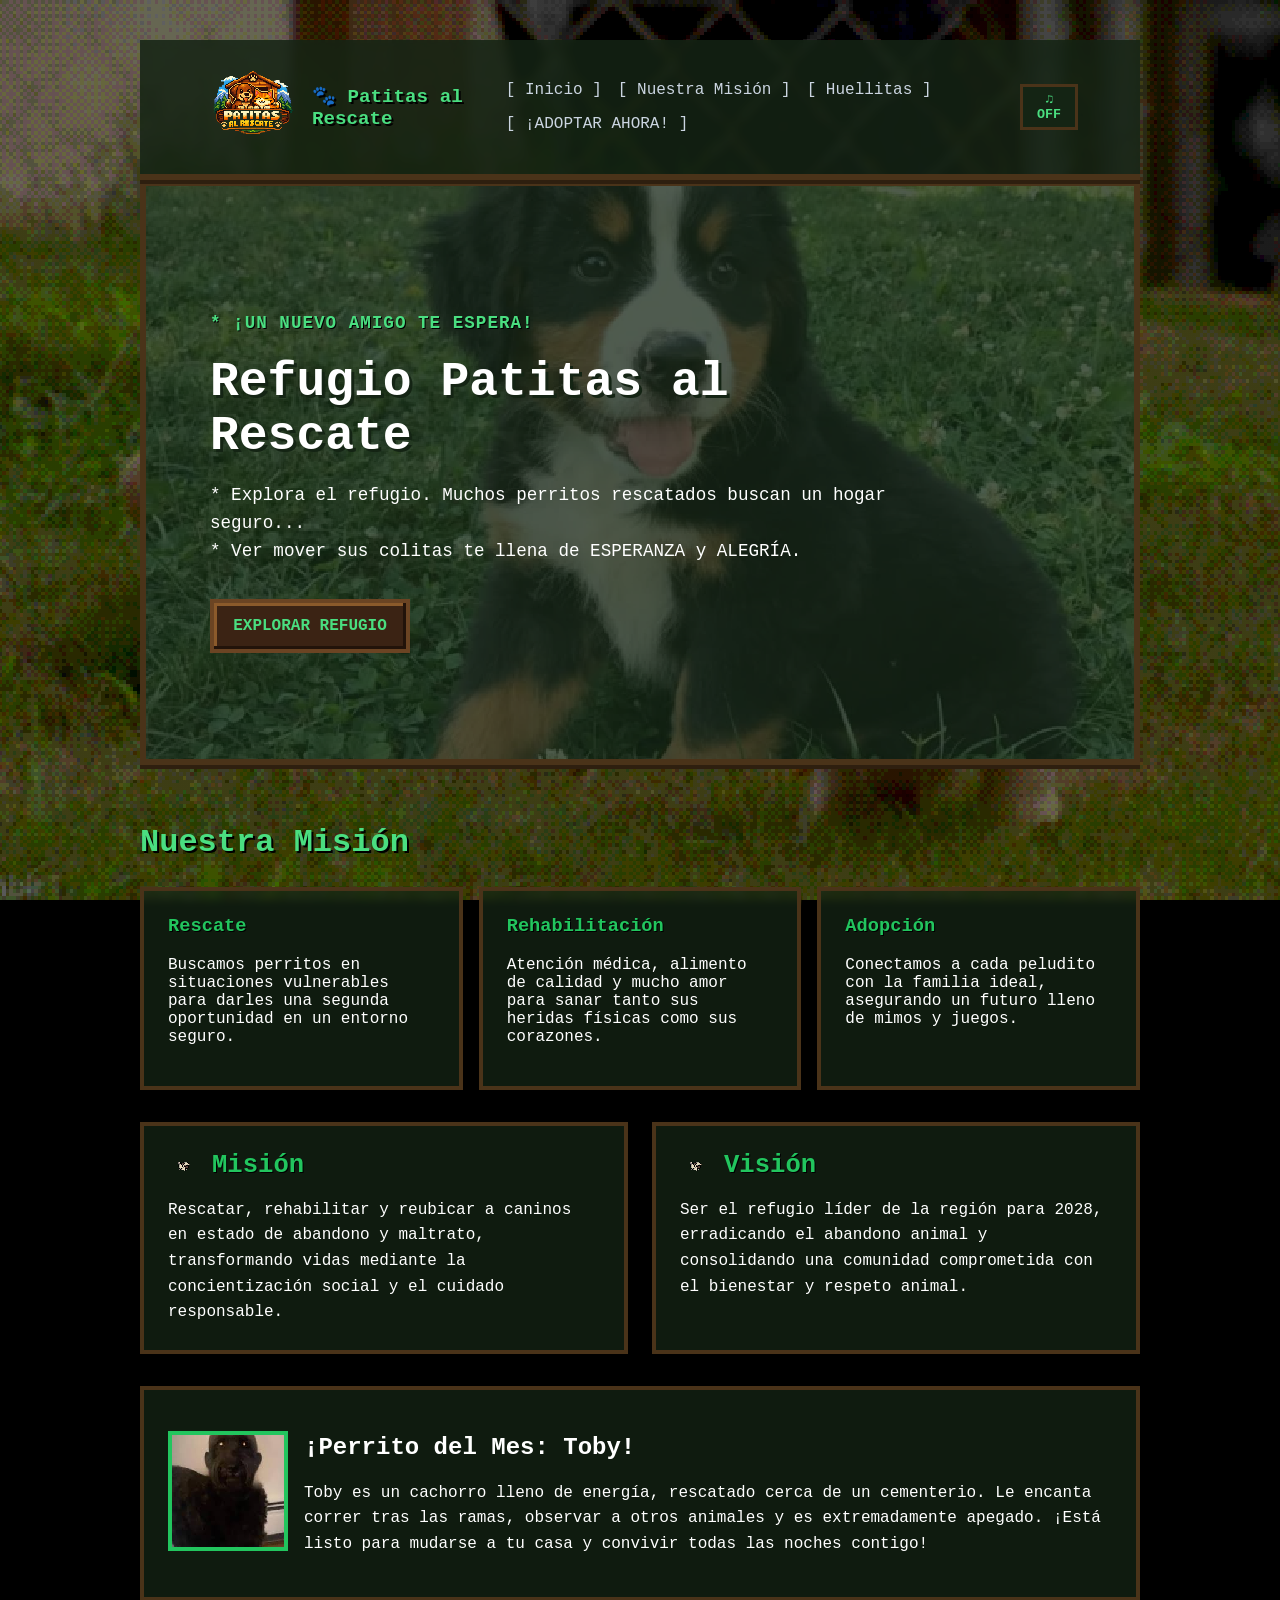
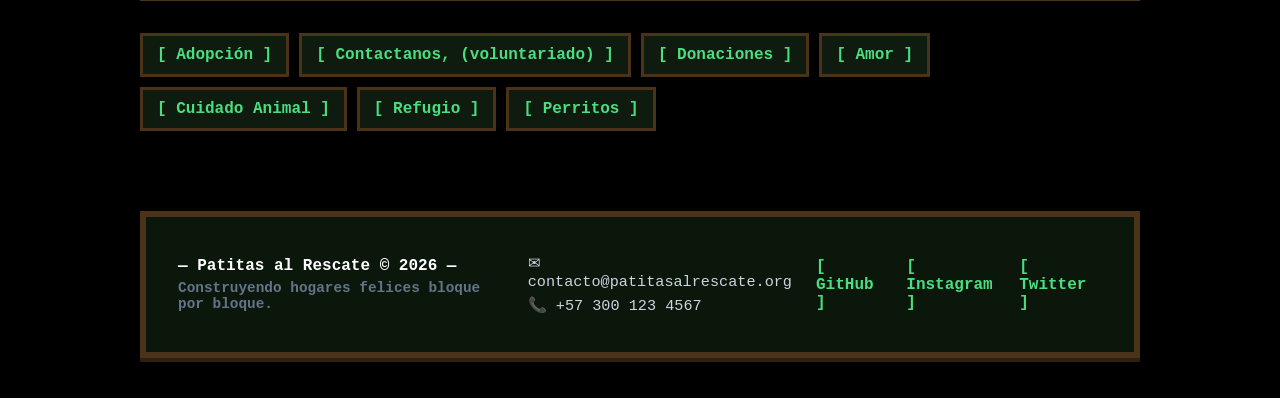
==== commit 13a31fad: "feat: add contact page" ====
--- a/index.html
+++ b/index.html
@@ -95,7 +95,7 @@
 
         <section class="tags">
             <a href="adopciones.html"><span>[ Adopción ]</span></a>
-            <a href="contacto.html"><span>[ Voluntariado ]</span></a>
+            <a href="contacto.html"><span>[ Contactanos, (voluntariado) ]</span></a>
             <a href="contacto.html"><span>[ Donaciones ]</span></a>
             <span>[ Amor ]</span>
             <span>[ Cuidado Animal ]</span>
--- a/css/style.css
+++ b/css/style.css
@@ -1,4 +1,3 @@
-CSS
 * {
     box-sizing: border-box;
 }
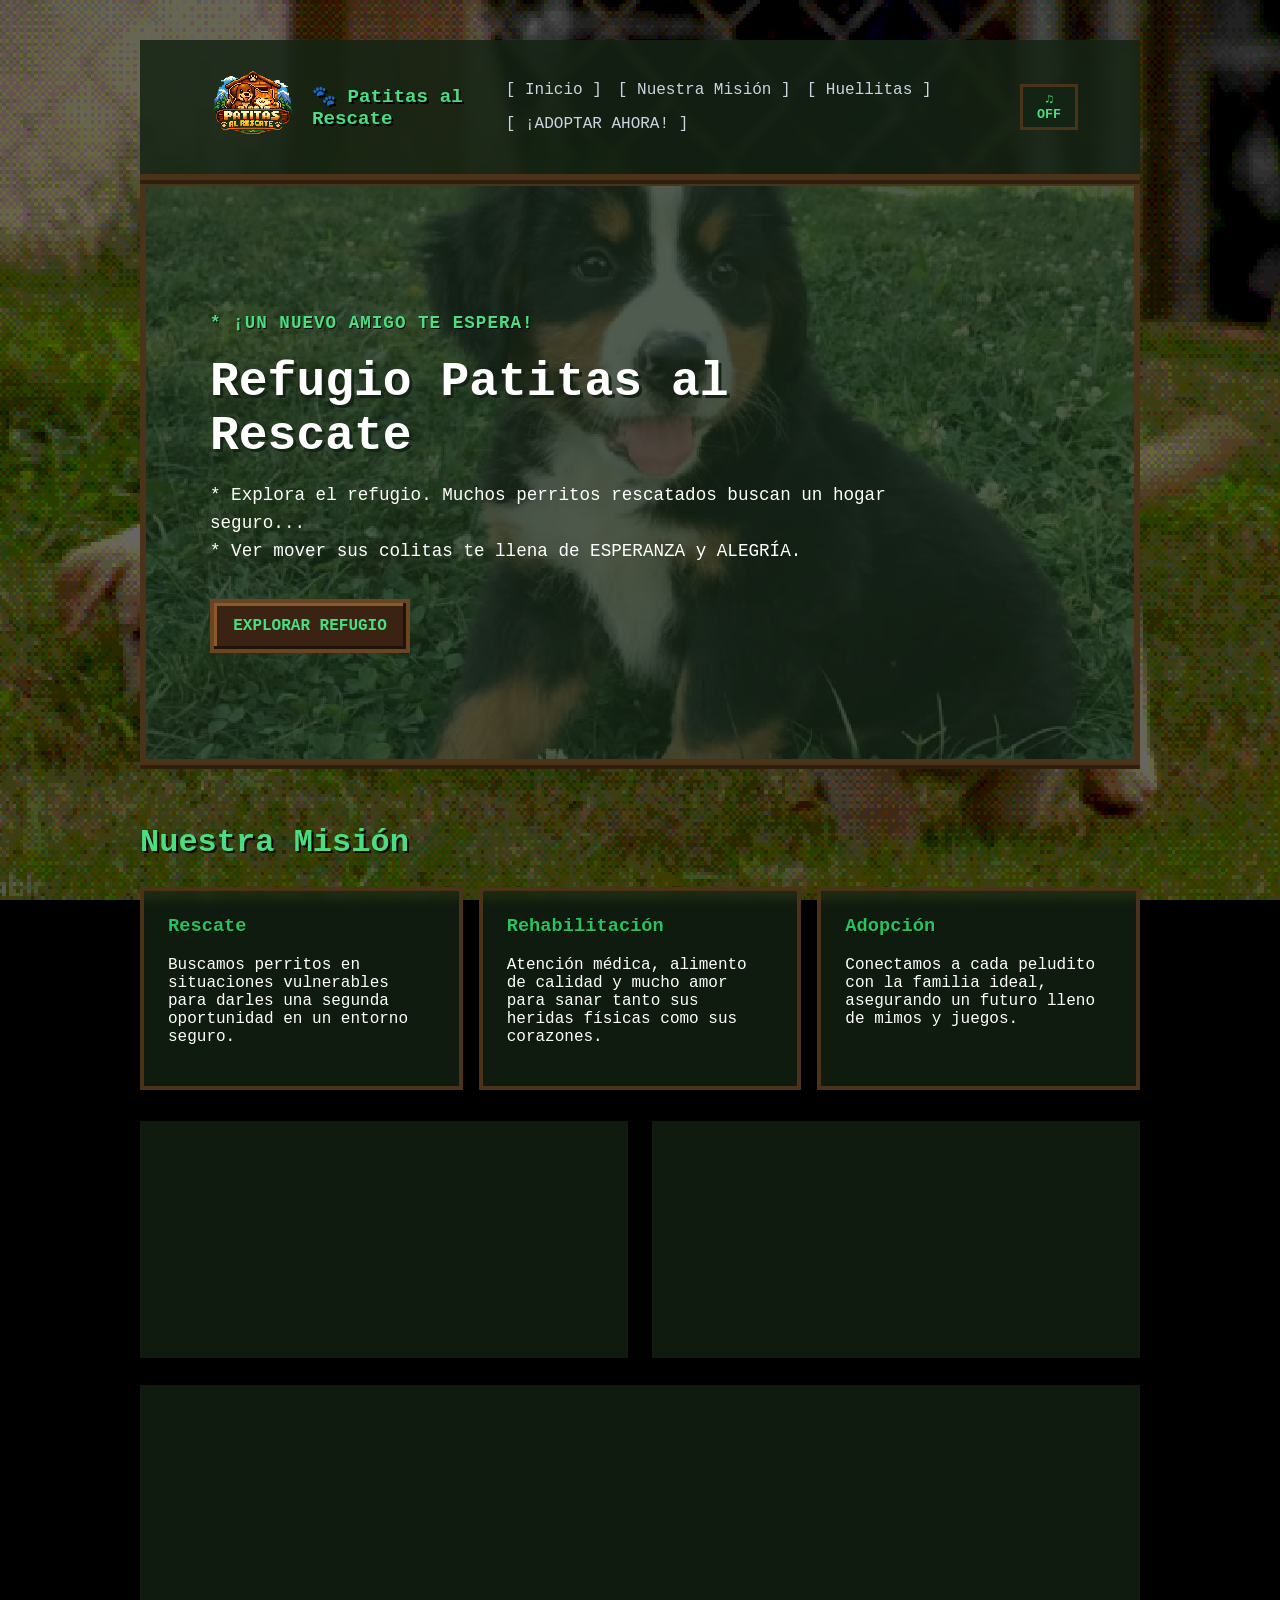
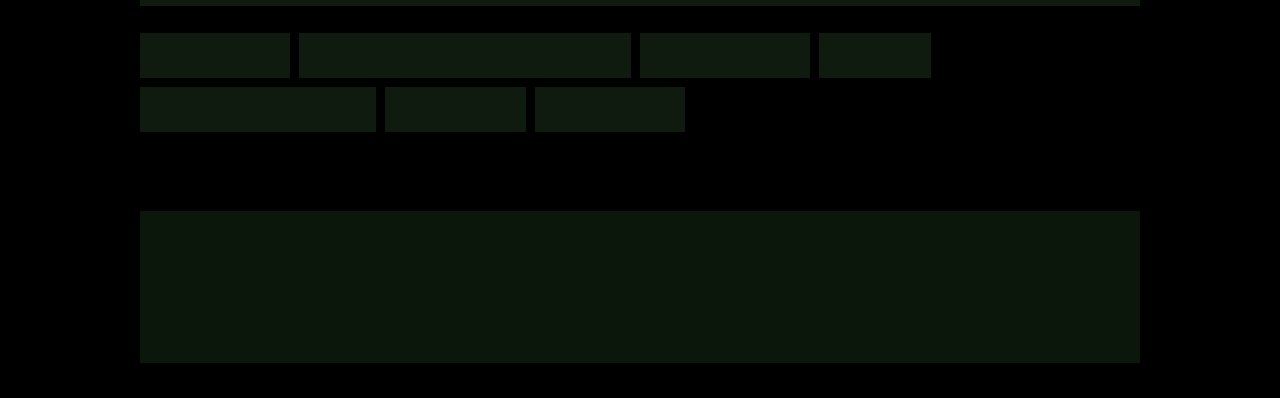
==== commit cdfe6d3b: "feat: add Toby profile" ====
--- a/index.html
+++ b/index.html
@@ -98,7 +98,7 @@
             <a href="contacto.html"><span>[ Contactanos, (voluntariado) ]</span></a>
             <a href="contacto.html"><span>[ Donaciones ]</span></a>
             <span>[ Amor ]</span>
-            <span>[ Cuidado Animal ]</span>
+            <a href="perfil.html"><span>[ Perrito destacado ]</span></a>
             <span>[ Refugio ]</span>
             <span>[ Perritos ]</span>
         </section>
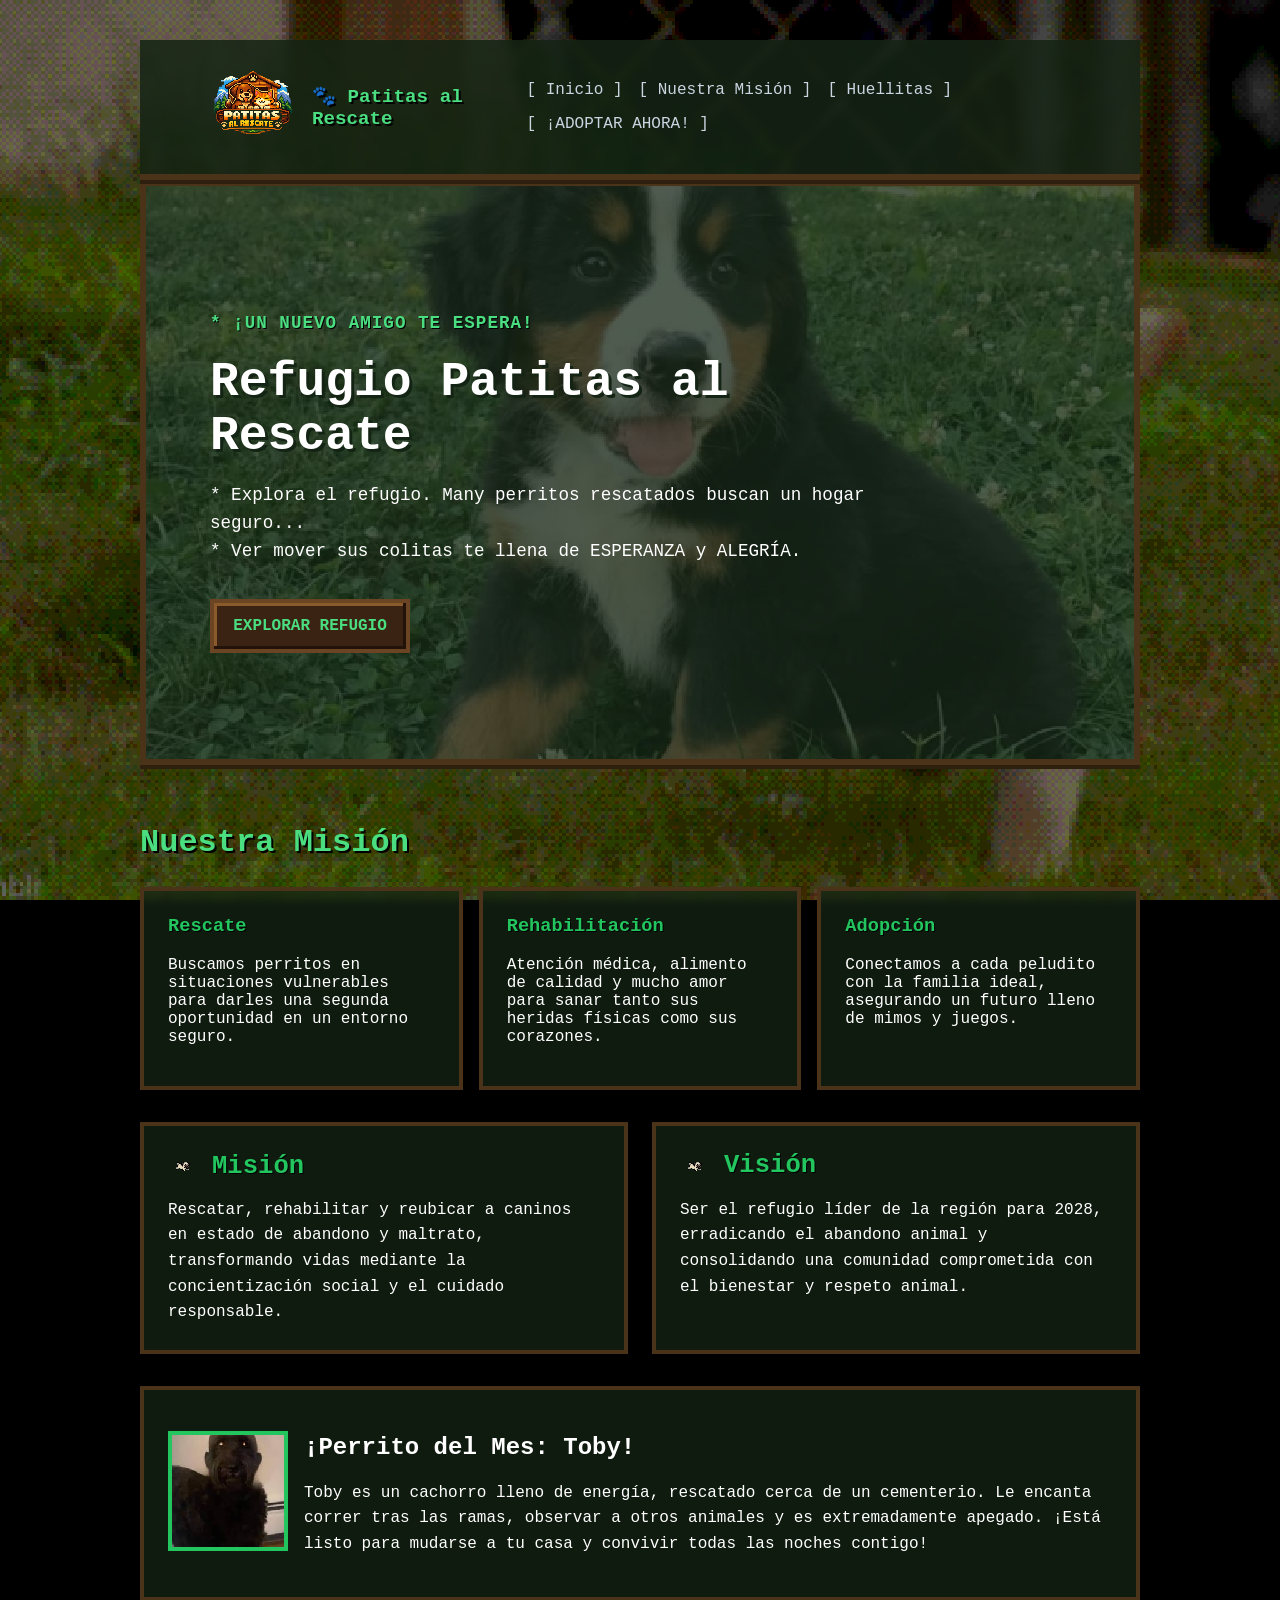
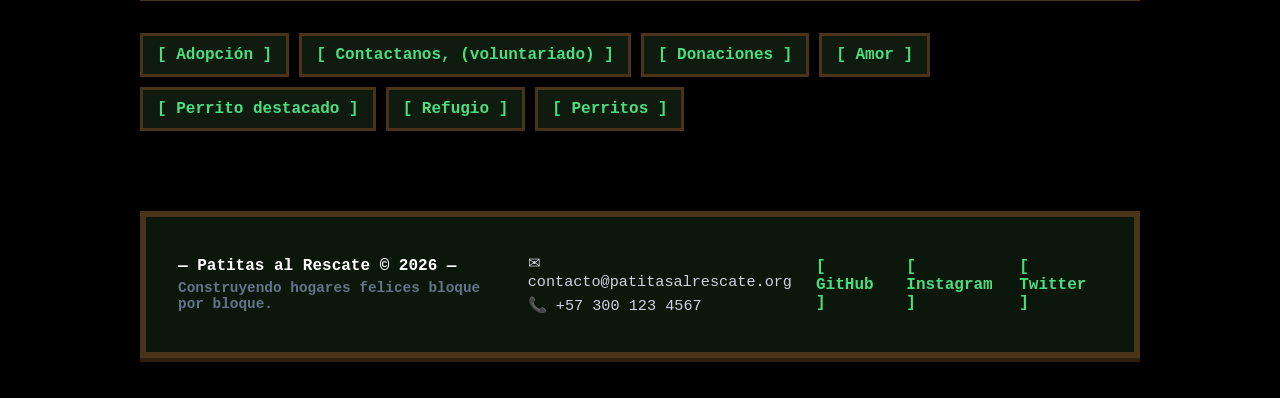
==== commit 856d4769: "update: last corrections" ====
--- a/index.html
+++ b/index.html
@@ -17,9 +17,6 @@
             <a href="#perritos">[ Huellitas ]</a>
             <a class="btn-retro" href="adopciones.html">[ ¡ADOPTAR AHORA! ]</a>
         </div>
-
-        <button class="btn-musica" onclick="var m=document.getElementById('ost'); if(m.paused){m.play(); this.textContent='♫ ON';}else{m.pause(); this.textContent='♫ OFF';}">♫ OFF</button>
-        <audio id="ost" src="assets/TerrariaOverworld.mp3" loop></audio>
     </nav>
 
     <header id="inicio" class="hero-carrusel-container">
@@ -35,7 +32,7 @@
             <p class="eyebrow">* ¡Un nuevo amigo te espera!</p>
             <h1>Refugio Patitas al Rescate</h1>
             <p class="dialogo-rpg">
-                * Explora el refugio. Muchos perritos rescatados buscan un hogar seguro... <br>
+                * Explora el refugio. Many perritos rescatados buscan un hogar seguro... <br>
                 * Ver mover sus colitas te llena de ESPERANZA y ALEGRÍA.
             </p>
             <a class="button" href="#misiones">EXPLORAR REFUGIO</a>
--- a/css/style.css
+++ b/css/style.css
@@ -71,23 +71,6 @@
     text-shadow: 1px 1px 0px #000;
 }
 
-.btn-musica {
-    display: inline-block;
-    background-color: #142414;
-    color: #4ade80;
-    border: 3px solid #4a3319;
-    padding: 5px 10px;
-    font-family: 'Courier New', Courier, monospace;
-    font-weight: bold;
-    cursor: pointer;
-    margin-left: 16px;
-}
-
-.btn-musica:hover {
-    background-color: #4a3319;
-    color: #ffffff;
-}
-
 .hero-carrusel-container {
     position: relative;
     min-height: 65vh;
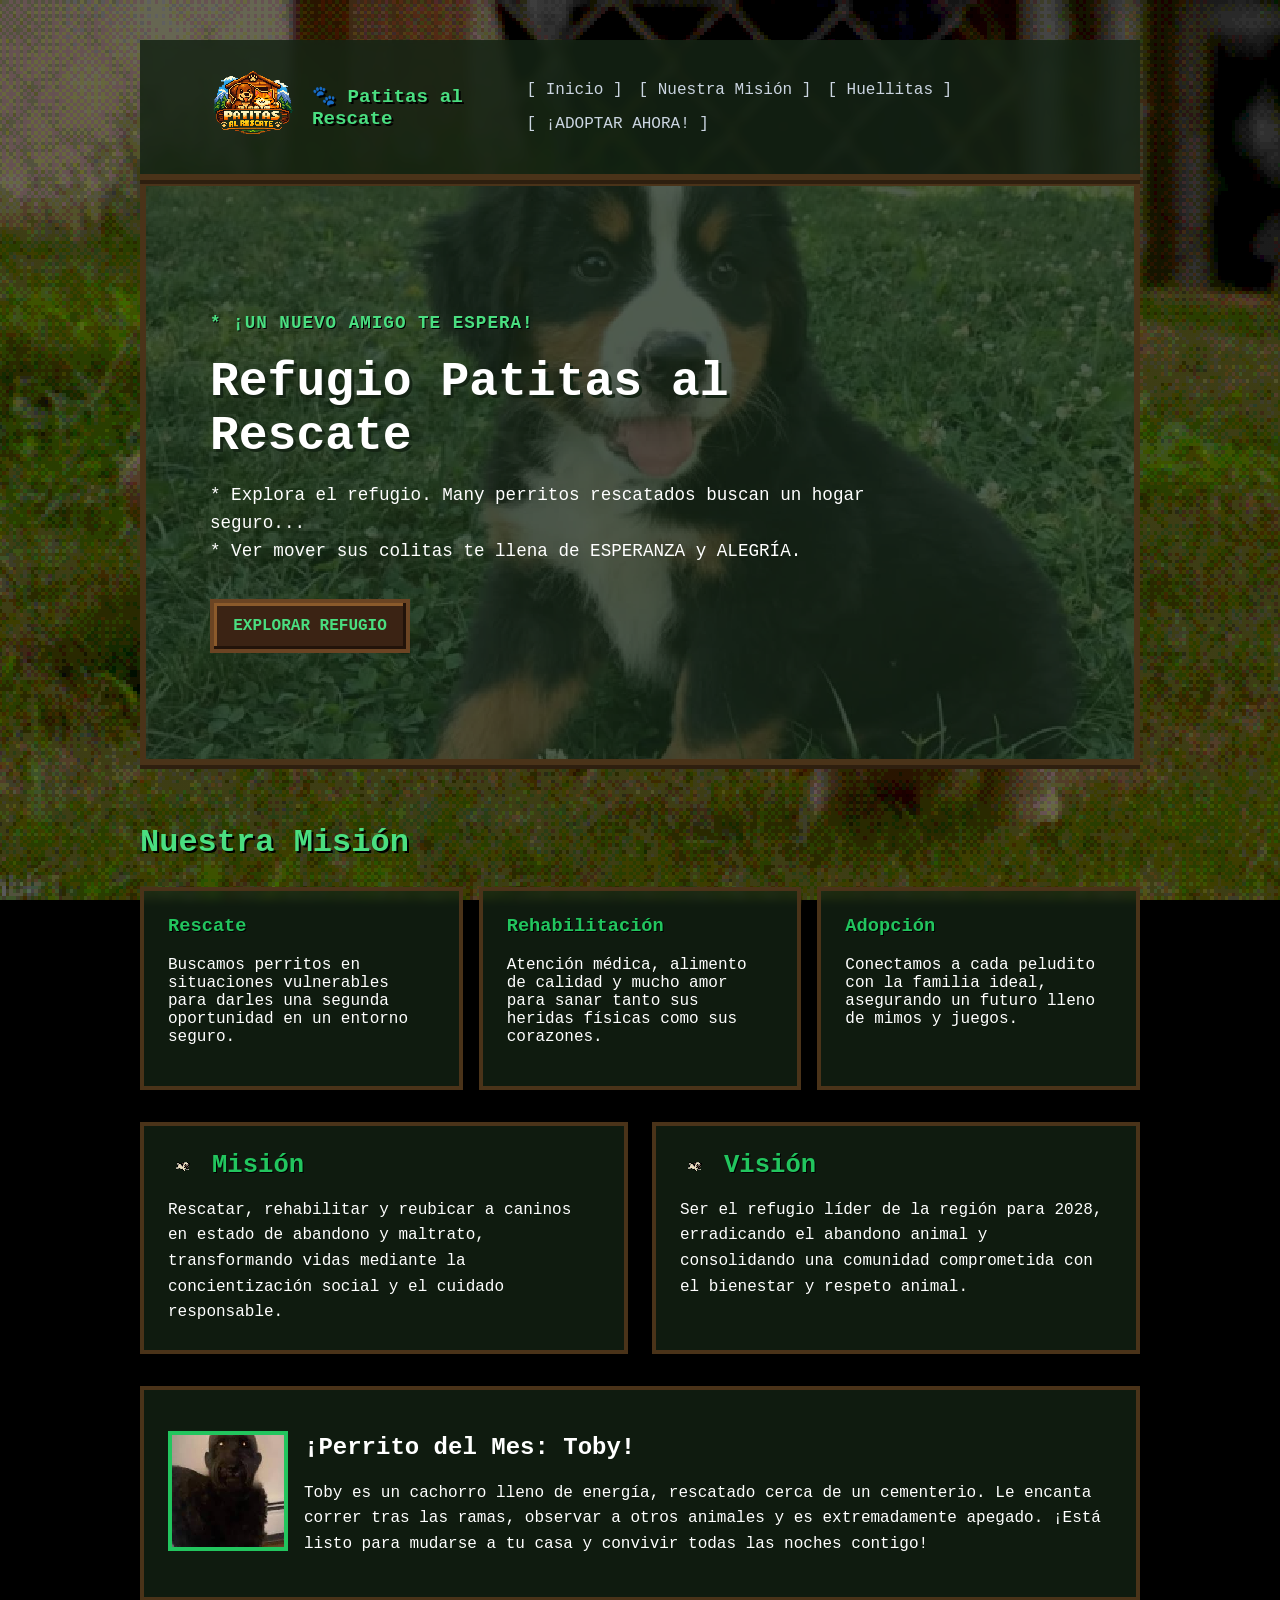
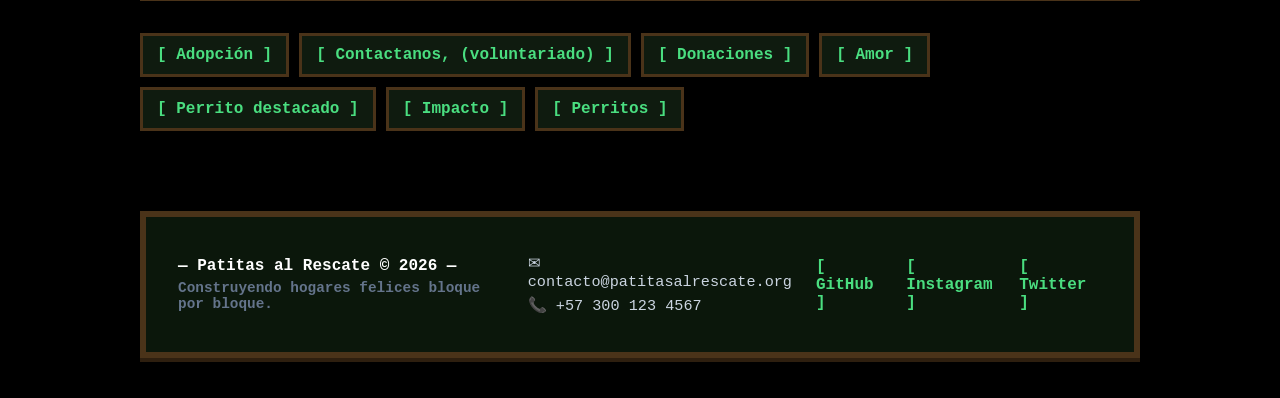
==== commit 364e4ebd: "feat: exam" ====
--- a/index.html
+++ b/index.html
@@ -96,7 +96,7 @@
             <a href="contacto.html"><span>[ Donaciones ]</span></a>
             <span>[ Amor ]</span>
             <a href="perfil.html"><span>[ Perrito destacado ]</span></a>
-            <span>[ Refugio ]</span>
+            <a href="impacto.html"><span>[ Impacto ]</span></a>
             <span>[ Perritos ]</span>
         </section>
 
